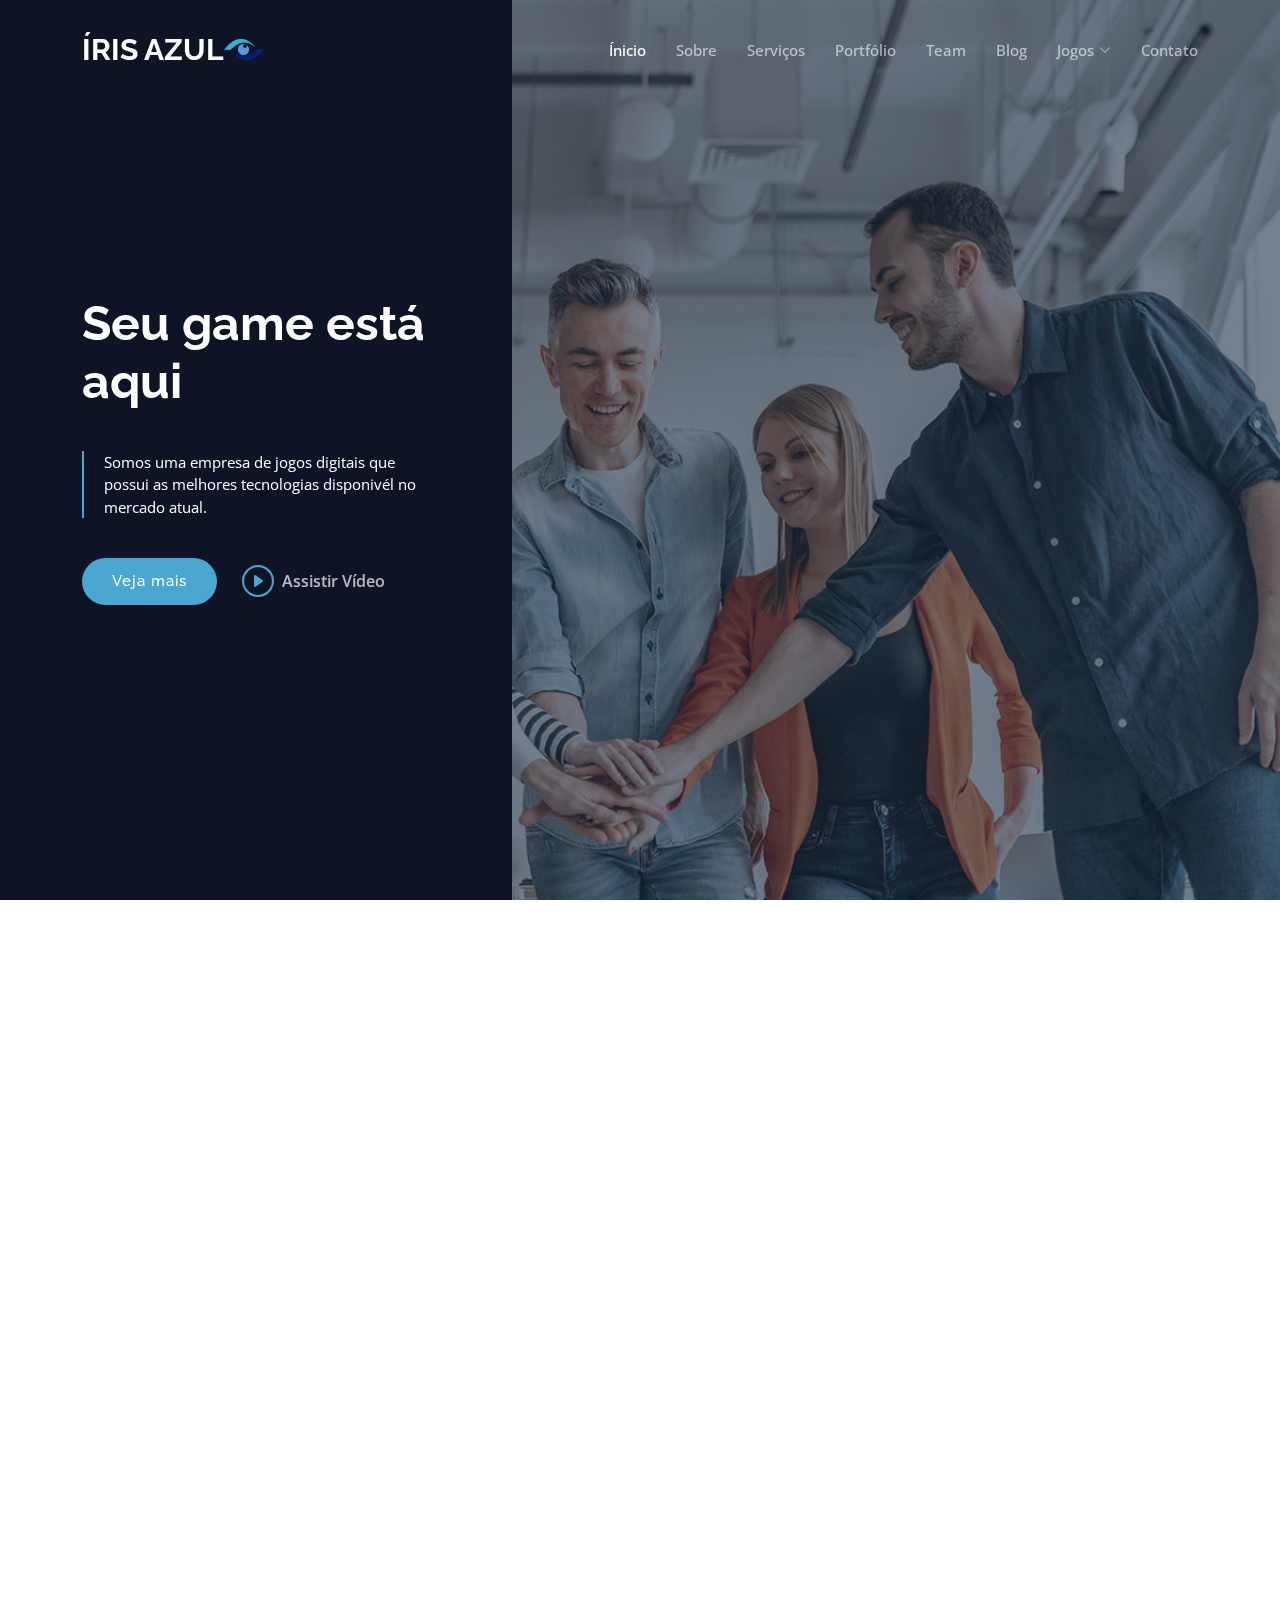
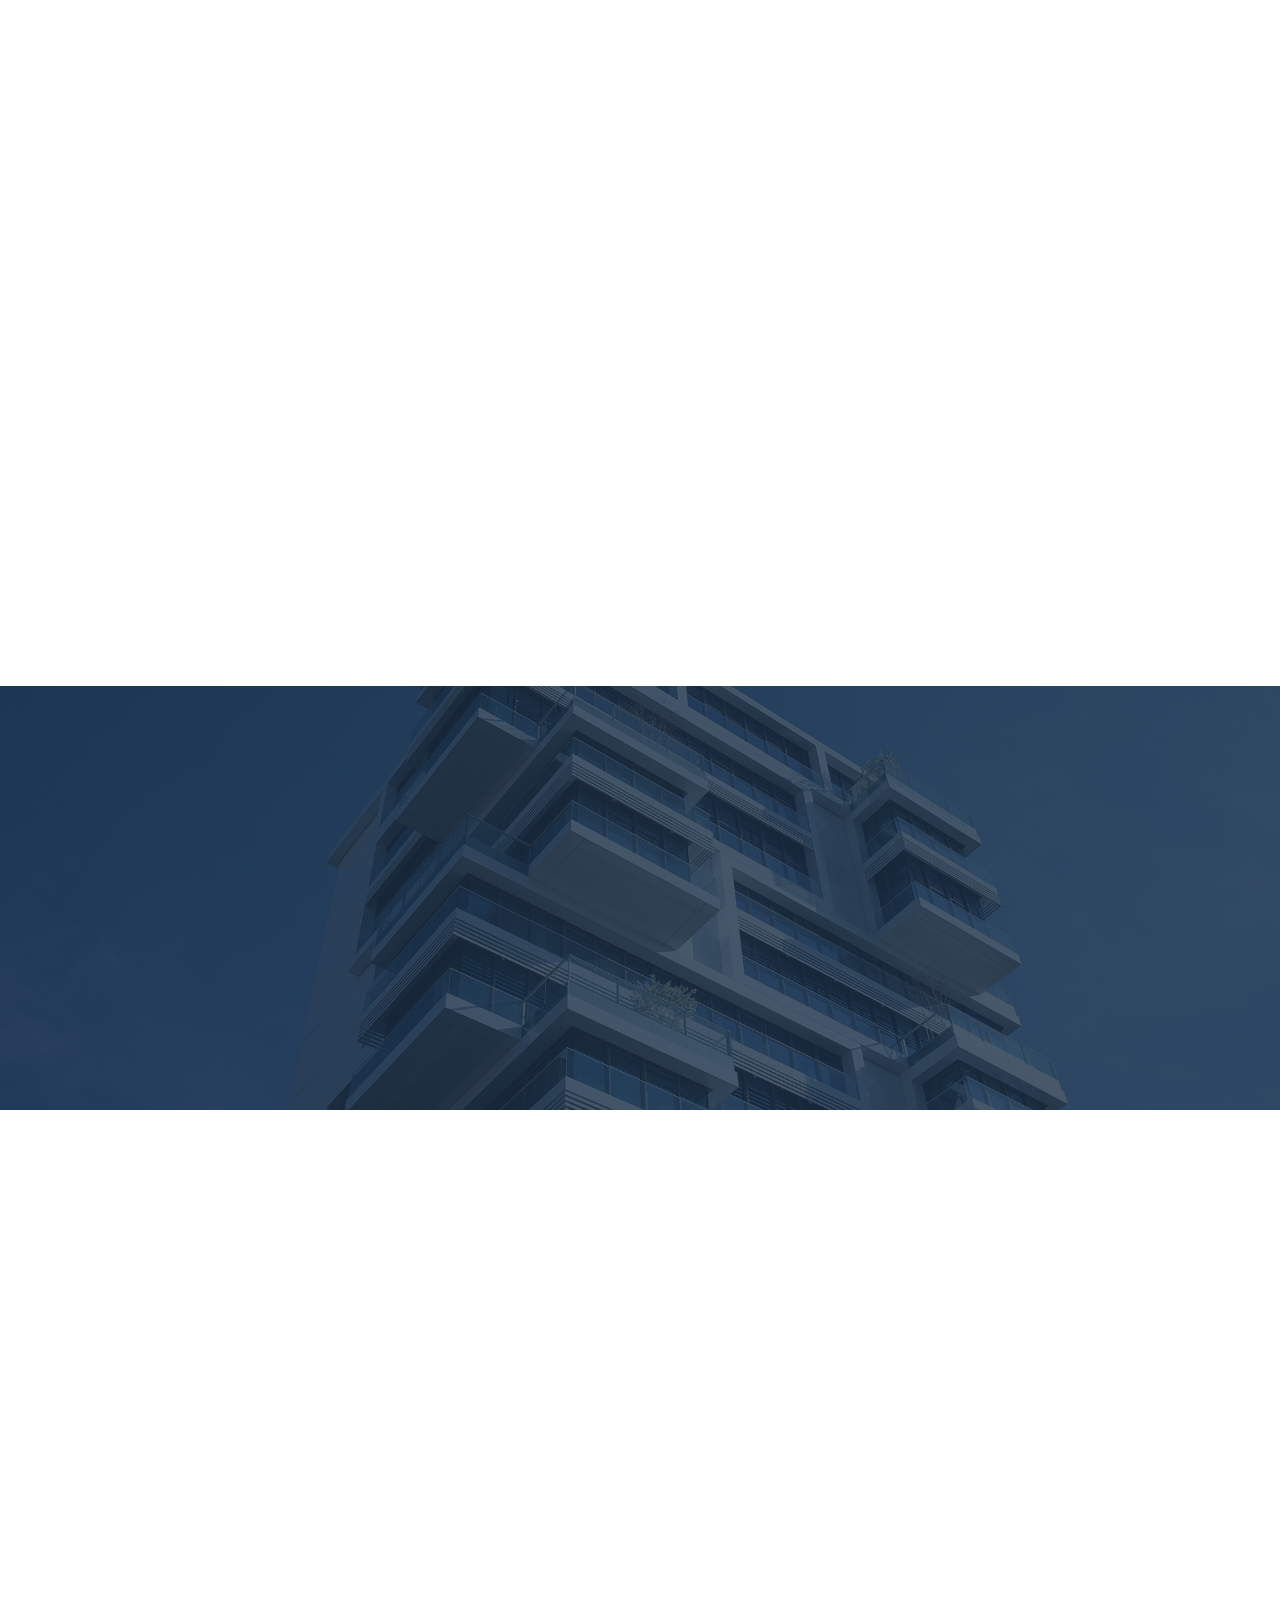
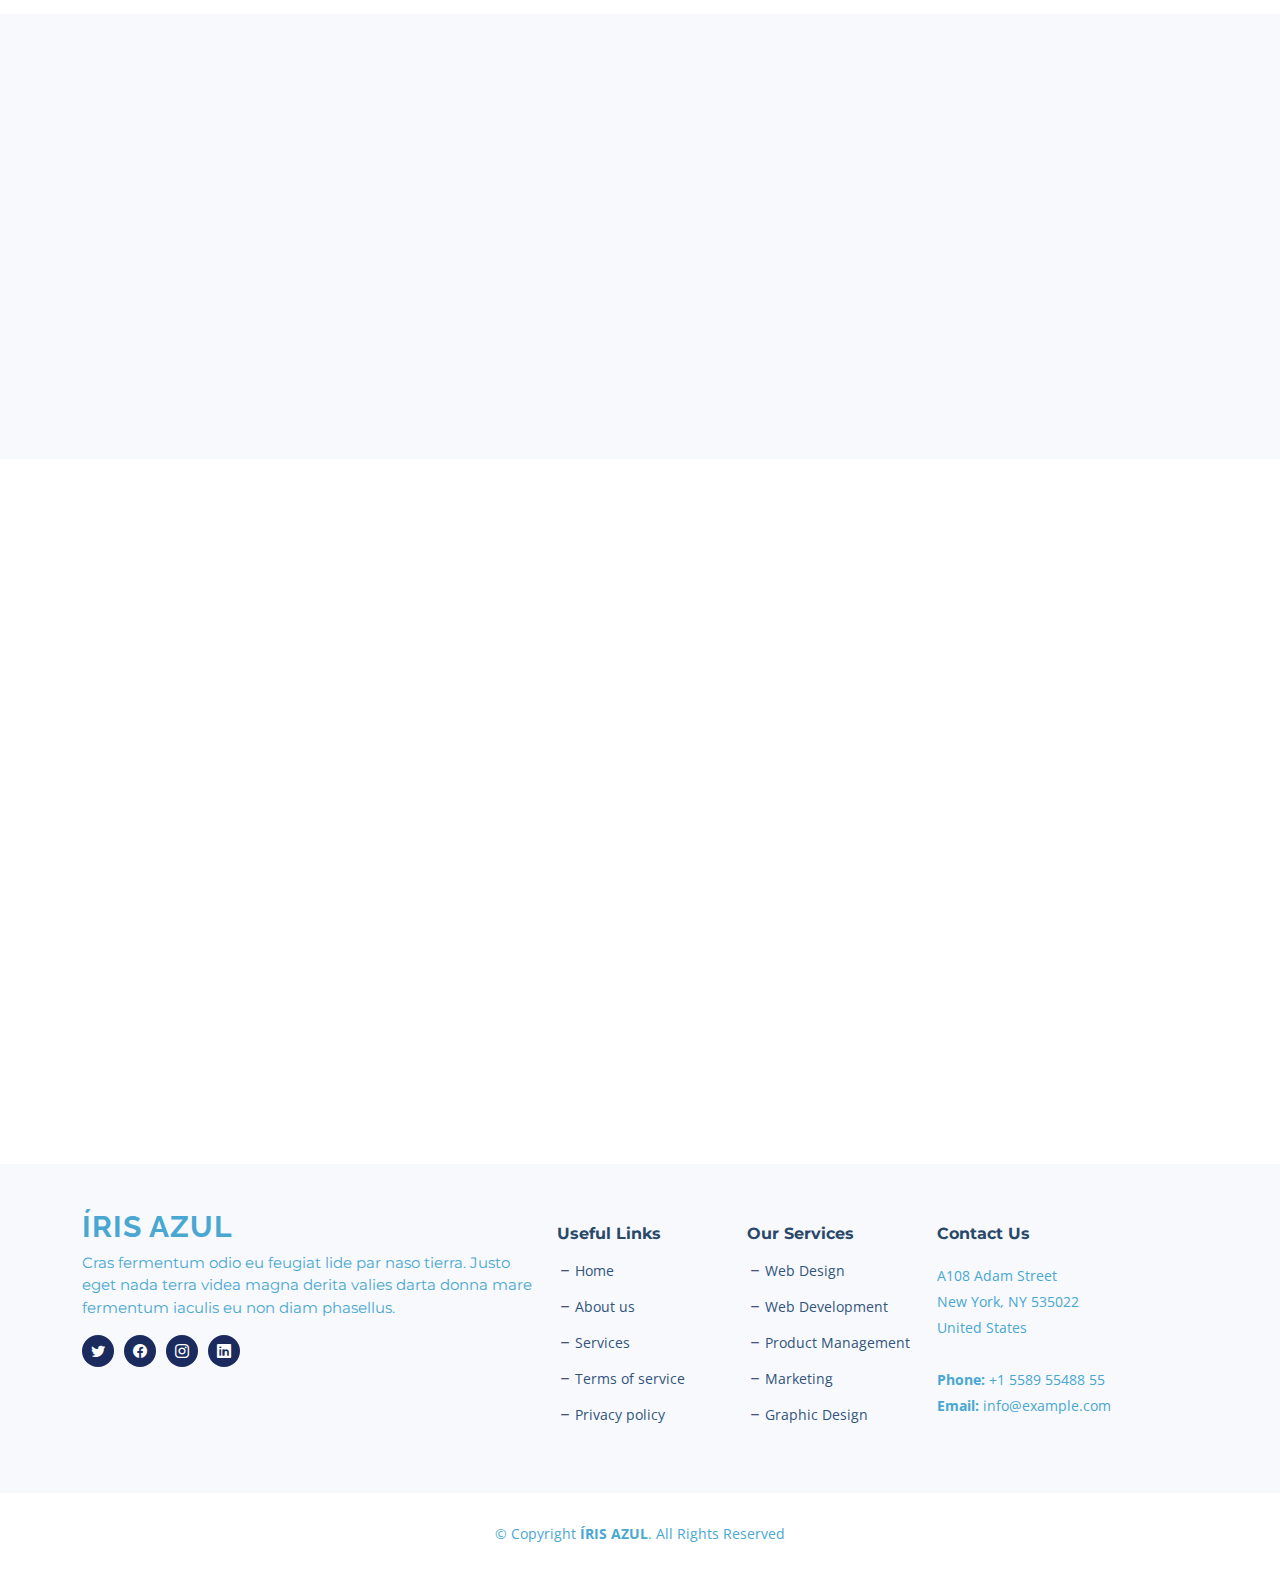
==== index.html @ 9a900ab6 "commit" ====
<!DOCTYPE html>
<html lang="pt-br">

<head>
  <meta charset="utf-8">
  <meta content="width=device-width, initial-scale=1.0" name="viewport">

<title>Íris azul</title></title>
  <meta content="" name="description">
  <meta content="" name="keywords">

  <!-- Favicons -->
  <link href="assets/img/favicon/favicon-16x16.png" rel="icon">
  <link href="assets/img/favicon/apple-touch-icon.png" rel="apple-touch-icon">

  <!-- Google Fonts -->
  <link rel="preconnect" href="https://fonts.googleapis.com">
  <link rel="preconnect" href="https://fonts.gstatic.com" crossorigin>
  <link href="https://fonts.googleapis.com/css2?family=Open+Sans:ital,wght@0,300;0,400;0,500;0,600;0,700;1,300;1,400;1,600;1,700&family=Montserrat:ital,wght@0,300;0,400;0,500;0,600;0,700;1,300;1,400;1,500;1,600;1,700&family=Raleway:ital,wght@0,300;0,400;0,500;0,600;0,700;1,300;1,400;1,500;1,600;1,700&display=swap" rel="stylesheet">

  <!-- Vendor CSS Files -->
  <link href="assets/vendor/bootstrap/css/bootstrap.min.css" rel="stylesheet">
  <link href="assets/vendor/bootstrap-icons/bootstrap-icons.css" rel="stylesheet">
  <link href="assets/vendor/aos/aos.css" rel="stylesheet">
  <link href="assets/vendor/glightbox/css/glightbox.min.css" rel="stylesheet">
  <link href="assets/vendor/swiper/swiper-bundle.min.css" rel="stylesheet">
  <link href="assets/vendor/remixicon/remixicon.css" rel="stylesheet">

  <!-- Template Main CSS File -->
  <link href="assets/css/main.css" rel="stylesheet">

  <!-- =======================================================
  * Template Name: Nova - v1.1.0
  * Template URL: https://bootstrapmade.com/nova-bootstrap-business-template/
  * Author: BootstrapMade.com
  * License: https://bootstrapmade.com/license/
  ======================================================== -->
</head>

<body class="page-index">

  <!-- ======= Header ======= -->
  <header id="header" class="header d-flex align-items-center fixed-top">
    <div class="container-fluid container-xl d-flex align-items-center justify-content-between">

      <a href="index.html" class="logo d-flex align-items-center">
        <!-- Uncomment the line below if you also wish to use an image logo -->
        <!-- <img src="assets/img/logo.png" alt=""> -->
        <h1 class="d-flex align-items-center">ÍRIS AZUL</h1>  <img src="/assets/img/logo-iris.png">
      </a>

      <i class="mobile-nav-toggle mobile-nav-show bi bi-list"></i>
      <i class="mobile-nav-toggle mobile-nav-hide d-none bi bi-x"></i>

      <nav id="navbar" class="navbar">
        <ul>
          <li><a href="index.html" class="active">Ínicio</a></li>
          <li><a href="about.html">Sobre</a></li>
          <li><a href="services.html">Serviços</a></li>
          <li><a href="portfolio.html">Portfólio</a></li>
          <li><a href="team.html">Team</a></li>
          <li><a href="blog.html">Blog</a></li>
          <li class="dropdown"><a href="#"><span>Jogos</span> <i class="bi bi-chevron-down dropdown-indicator"></i></a>
            <ul>
              <li><a href="#">Dropdown 1</a></li>
              <li class="dropdown"><a href="#"><span>Deep Dropdown</span> <i class="bi bi-chevron-down dropdown-indicator"></i></a>
                <ul>
                  <li><a href="#">Deep Dropdown 1</a></li>
                  <li><a href="#">Deep Dropdown 2</a></li>
                  <li><a href="#">Deep Dropdown 3</a></li>
                  <li><a href="#">Deep Dropdown 4</a></li>
                  <li><a href="#">Deep Dropdown 5</a></li>
                </ul>
              </li>
              <li><a href="#">Dropdown 2</a></li>
              <li><a href="#">Dropdown 3</a></li>
              <li><a href="#">Dropdown 4</a></li>
            </ul>
          </li>
          <li><a href="contact.html">Contato</a></li>
        </ul>
      </nav><!-- .navbar -->

    </div>
  </header><!-- End Header -->

  <!-- ======= Hero Section ======= -->
  <section id="hero" class="hero d-flex align-items-center">
    <div class="container">
      <div class="row">
        <div class="col-xl-4">
          <h2 data-aos="fade-up">Seu game está aqui</h2>
          <blockquote data-aos="fade-up" data-aos-delay="100">
            <p>Somos uma empresa de jogos digitais que possui as melhores tecnologias disponivél no mercado atual.</p>
          </blockquote>
          <div class="d-flex" data-aos="fade-up" data-aos-delay="200">
            <a href="#about" class="btn-get-started">Veja mais</a>
            <a href="https://www.youtube.com/watch?v=0dLX40UMUKo" class="glightbox btn-watch-video d-flex align-items-center"><i class="bi bi-play-circle"></i><span>Assistir Vídeo</span></a>
          </div>

        </div>
      </div>
    </div>
  </section><!-- End Hero Section -->

  <main id="main">

    <!-- ======= Why Choose Us Section ======= -->
    <section id="why-us" class="why-us">
      <div class="container" data-aos="fade-up">

        <div class="section-header">
          <h2>Porque escolher-nós</h2>

        </div>

        <div class="row g-0" data-aos="fade-up" data-aos-delay="200">

          <div class="col-xl-5 img-bg" style="background-image: url('assets/img/why-us-bg.jpg')"></div>
          <div class="col-xl-7 slides  position-relative">

            <div class="slides-1 swiper">
              <div class="swiper-wrapper">

                <div class="swiper-slide">
                  <div class="item">
                    <h3 class="mb-3">Vamos crescer o seu negócio juntos</h3>
                    <h4 class="mb-3">Optio reiciendis accusantium iusto architecto at quia minima maiores quidem, dolorum.</h4>
                    <p>Lorem ipsum dolor sit amet consectetur adipisicing elit. Repellendus, ipsam perferendis asperiores explicabo vel tempore velit totam, natus nesciunt accusantium dicta quod quibusdam ipsum maiores nobis non, eum. Ullam reiciendis dignissimos laborum aut, magni voluptatem velit doloribus quas sapiente optio.</p>
                  </div>
                </div><!-- End slide item -->

                <div class="swiper-slide">
                  <div class="item">
                    <h3 class="mb-3">Unde perspiciatis ut repellat dolorem</h3>
                    <h4 class="mb-3">Amet cumque nam sed voluptas doloribus iusto. Dolorem eos aliquam quis.</h4>
                    <p>Dolorem quia fuga consectetur voluptatem. Earum consequatur nulla maxime necessitatibus cum accusamus. Voluptatem dolorem ut numquam dolorum delectus autem veritatis facilis. Et ea ut repellat ea. Facere est dolores fugiat dolor.</p>
                  </div>
                </div><!-- End slide item -->

                <div class="swiper-slide">
                  <div class="item">
                    <h3 class="mb-3">Aliquid non alias minus</h3>
                    <h4 class="mb-3">Necessitatibus voluptatibus explicabo dolores a vitae voluptatum.</h4>
                    <p>Neque voluptates aut. Soluta aut perspiciatis porro deserunt. Voluptate ut itaque velit. Aut consectetur voluptatem aspernatur sequi sit laborum. Voluptas enim dolorum fugiat aut.</p>
                  </div>
                </div><!-- End slide item -->

                <div class="swiper-slide">
                  <div class="item">
                    <h3 class="mb-3">Necessitatibus suscipit non voluptatem quibusdam</h3>
                    <h4 class="mb-3">Tempora quos est ut quia adipisci ut voluptas. Deleniti laborum soluta nihil est. Eum similique neque autem ut.</h4>
                    <p>Ut rerum et autem vel. Et rerum molestiae aut sit vel incidunt sit at voluptatem. Saepe dolorem et sed voluptate impedit. Ad et qui sint at qui animi animi rerum.</p>
                  </div>
                </div><!-- End slide item -->

              </div>
              <div class="swiper-pagination"></div>
            </div>
            <div class="swiper-button-prev"></div>
            <div class="swiper-button-next"></div>
          </div>

        </div>

      </div>
    </section><!-- End Why Choose Us Section -->

    <!-- ======= Our Services Section ======= -->
    <section id="services-list" class="services-list">
      <div class="container" data-aos="fade-up">

        <div class="section-header">
          <h2>Outros Serviços</h2>

        </div>

        <div class="row gy-5">

          <div class="col-lg-4 col-md-6 service-item d-flex" data-aos="fade-up" data-aos-delay="100">
            <div class="icon flex-shrink-0"><i class="bi bi-briefcase" style="color: #f57813;"></i></div>
            <div>
              <h4 class="title"><a href="#" class="stretched-link">Lorem Ipsum</a></h4>
              <p class="description">Voluptatum deleniti atque corrupti quos dolores et quas molestias excepturi sint occaecati cupiditate non provident</p>
            </div>
          </div>
          <!-- End Service Item -->

          <div class="col-lg-4 col-md-6 service-item d-flex" data-aos="fade-up" data-aos-delay="200">
            <div class="icon flex-shrink-0"><i class="bi bi-card-checklist" style="color: #15a04a;"></i></div>
            <div>
              <h4 class="title"><a href="#" class="stretched-link">Painel Administrativo</a></h4>
              <p class="description">Minim veniam, quis nostrud exercitation ullamco laboris nisi ut aliquip ex ea commodo consequat tarad limino ata</p>
            </div>
          </div><!-- End Service Item -->

          <div class="col-lg-4 col-md-6 service-item d-flex" data-aos="fade-up" data-aos-delay="300">
            <div class="icon flex-shrink-0"><i class="bi bi-bar-chart" style="color: #d90769;"></i></div>
            <div>
              <h4 class="title"><a href="#" class="stretched-link">Gráficos</a></h4>
              <p class="description">Duis aute irure dolor in reprehenderit in voluptate velit esse cillum dolore eu fugiat nulla pariatur</p>
            </div>
          </div><!-- End Service Item -->

          <div class="col-lg-4 col-md-6 service-item d-flex" data-aos="fade-up" data-aos-delay="400">
            <div class="icon flex-shrink-0"><i class="bi bi-binoculars" style="color: #15bfbc;"></i></div>
            <div>
              <h4 class="title"><a href="#" class="stretched-link">Tecnologia 3D</a></h4>
              <p class="description">Excepteur sint occaecat cupidatat non proident, sunt in culpa qui officia deserunt mollit anim id est laborum</p>
            </div>
          </div><!-- End Service Item -->

          <div class="col-lg-4 col-md-6 service-item d-flex" data-aos="fade-up" data-aos-delay="500">
            <div class="icon flex-shrink-0"><i class="bi bi-brightness-high" style="color: #f5cf13;"></i></div>
            <div>
              <h4 class="title"><a href="#" class="stretched-link">Saturação de cores</a></h4>
              <p class="description">At vero eos et accusamus et iusto odio dignissimos ducimus qui blanditiis praesentium voluptatum deleniti atque</p>
            </div>
          </div><!-- End Service Item -->

          <div class="col-lg-4 col-md-6 service-item d-flex" data-aos="fade-up" data-aos-delay="600">
            <div class="icon flex-shrink-0"><i class="bi bi-calendar4-week" style="color: #1335f5;"></i></div>
            <div>
              <h4 class="title"><a href="#" class="stretched-link">Consultas</a></h4>
              <p class="description">Et harum quidem rerum facilis est et expedita distinctio. Nam libero tempore, cum soluta nobis est eligendi</p>
            </div>
          </div><!-- End Service Item -->

        </div>

      </div>
    </section><!-- End Our Services Section -->

    <!-- ======= Call To Action Section ======= -->
    <section id="call-to-action" class="call-to-action">
      <div class="container" data-aos="fade-up">
        <div class="row justify-content-center">
          <div class="col-lg-6 text-center">
            <h3>Nossas estruturas</h3>
            <p>Contamos com três prédios sendo dois de sete andares e o principal de dez. Localizado em São Paulo nossos predios contém a maior tecnlogia da América Latina.</p>
            <a class="cta-btn" href="#">Ver mais</a>
          </div>
        </div>

      </div>
    </section><!-- End Call To Action Section -->

    <!-- ======= Features Section ======= -->
    <section id="features" class="features">

      <div class="container" data-aos="fade-up">
        <div class="row">
          <div class="col-lg-7" data-aos="fade-up" data-aos-delay="100">
            <h3>Recursos poderosos para <br>Seu negócio</h3>

            <div class="row gy-4">

              <div class="col-md-6">
                <div class="icon-list d-flex">
                  <i class="ri-store-line" style="color: #ffbb2c;"></i>
                  <span>Fazemos seu E-commerce</span>
                </div>
              </div><!-- End Icon List Item-->

              <div class="col-md-6">
                <div class="icon-list d-flex">
                  <i class="ri-bar-chart-box-line" style="color: #5578ff;"></i>
                  <span>Fazemos seu negócio alavancar no mercado</span>
                </div>
              </div><!-- End Icon List Item-->

              <div class="col-md-6">
                <div class="icon-list d-flex">
                  <i class="ri-calendar-todo-line" style="color: #e80368;"></i>
                  <span>Fazemos trabalhos de agendamento</span>
                </div>
              </div><!-- End Icon List Item-->

              <div class="col-md-6">
                <div class="icon-list d-flex">
                  <i class="ri-paint-brush-line" style="color: #e361ff;"></i>
                  <span>Jogos e sites embelezados</span>
                </div>
              </div><!-- End Icon List Item-->

              <div class="col-md-6">
                <div class="icon-list d-flex">
                  <i class="ri-database-2-line" style="color: #47aeff;"></i>
                  <span>Ganhe dinheiro jogando</span>
                </div>
              </div><!-- End Icon List Item-->

              <div class="col-md-6">
                <div class="icon-list d-flex">
                  <i class="ri-gradienter-line" style="color: #ffa76e;"></i>
                  <span>Jogos com mais precisão</span>
                </div>
              </div><!-- End Icon List Item-->

              <div class="col-md-6">
                <div class="icon-list d-flex">
                  <i class="ri-file-list-3-line" style="color: #11dbcf;"></i>
                  <span>Melhores contratos</span>
                </div>
              </div><!-- End Icon List Item-->

              <div class="col-md-6">
                <div class="icon-list d-flex">
                  <i class="ri-base-station-line" style="color: #ff5828;"></i>
                  <span>Conexão estável nos jogos</span>
                </div>
              </div><!-- End Icon List Item-->
            </div>
          </div>
          <div class="col-lg-5 position-relative" data-aos="fade-up" data-aos-delay="200">
            <div class="phone-wrap">
              <img src="assets/img/grafico-iris.jpg" alt="Image" class="img-fluid">
            </div>
          </div>
        </div>

      </div>

      <div class="details">
        <div class="container" data-aos="fade-up" data-aos-delay="300">
          <div class="row">
            <div class="col-md-6">
              <h4>Laboratório próprio<br>por ÍRIS AZUL</h4>
              <p>Lorem ipsum dolor sit amet, consectetur adipisicing elit. Numquam nostrum molestias doloremque quae delectus odit minima corrupti blanditiis quo animi!</p>
              <a href="#about" class="btn-get-started">Veja mais</a>
            </div>
          </div>

        </div>
      </div>

    </section><!-- End Features Section -->

    <!-- ======= Recent Blog Posts Section ======= -->
    <section id="recent-posts" class="recent-posts">
      <div class="container" data-aos="fade-up">

        <div class="section-header">
          <h2>Postagens recentes Blogs</h2>

        </div>

        <div class="row gy-5">

          <div class="col-xl-3 col-md-6" data-aos="fade-up" data-aos-delay="100">
            <div class="post-box">
              <div class="post-img"><img src="assets/img/blog/blog-1.jpg" class="img-fluid" alt=""></div>
              <div class="meta">
                <span class="post-date">Tue, December 12</span>
                <span class="post-author"> / Julia Parker</span>
              </div>
              <h3 class="post-title">Eum ad dolor et. Autem aut fugiat debitis</h3>
              <p>Illum voluptas ab enim placeat. Adipisci enim velit nulla. Vel omnis laudantium. Asperiores eum ipsa est officiis. Modi qui magni est...</p>
              <a href="blog-details.html" class="readmore stretched-link"><span>Read More</span><i class="bi bi-arrow-right"></i></a>
            </div>
          </div>

          <div class="col-xl-3 col-md-6" data-aos="fade-up" data-aos-delay="200">
            <div class="post-box">
              <div class="post-img"><img src="assets/img/blog/blog-2.jpg" class="img-fluid" alt=""></div>
              <div class="meta">
                <span class="post-date">Fri, September 05</span>
                <span class="post-author"> / Mario Douglas</span>
              </div>
              <h3 class="post-title">Et repellendus molestiae qui est sed omnis</h3>
              <p>Voluptatem nesciunt omnis libero autem tempora enim ut ipsam id. Odit quia ab eum assumenda. Quisquam omnis doloribus...</p>
              <a href="blog-details.html" class="readmore stretched-link"><span>Read More</span><i class="bi bi-arrow-right"></i></a>
            </div>
          </div>

          <div class="col-xl-3 col-md-6" data-aos="fade-up" data-aos-delay="300">
            <div class="post-box">
              <div class="post-img"><img src="assets/img/blog/blog-3.jpg" class="img-fluid" alt=""></div>
              <div class="meta">
                <span class="post-date">Tue, July 27</span>
                <span class="post-author"> / Lisa Hunter</span>
              </div>
              <h3 class="post-title">Quia assumenda est et veritati</h3>
              <p>Quia nam eaque omnis explicabo similique eum quaerat similique laboriosam. Quis omnis repellat sed quae consectetur magnam...</p>
              <a href="blog-details.html" class="readmore stretched-link"><span>Read More</span><i class="bi bi-arrow-right"></i></a>
            </div>
          </div>

          <div class="col-xl-3 col-md-6" data-aos="fade-up" data-aos-delay="400">
            <div class="post-box">
              <div class="post-img"><img src="assets/img/blog/blog-4.jpg" class="img-fluid" alt=""></div>
              <div class="meta">
                <span class="post-date">Tue, Sep 16</span>
                <span class="post-author"> / Mario Douglas</span>
              </div>
              <h3 class="post-title">Pariatur quia facilis similique deleniti</h3>
              <p>Et consequatur eveniet nam voluptas commodi cumque ea est ex. Aut quis omnis sint ipsum earum quia eligendi...</p>
              <a href="blog-details.html" class="readmore stretched-link"><span>Read More</span><i class="bi bi-arrow-right"></i></a>
            </div>
          </div>

        </div>

      </div>
    </section><!-- End Recent Blog Posts Section -->

  </main><!-- End #main -->

  <!-- ======= Footer ======= -->
  <footer id="footer" class="footer">

    <div class="footer-content">
      <div class="container">
        <div class="row gy-4">
          <div class="col-lg-5 col-md-12 footer-info">
            <a href="index.html" class="logo d-flex align-items-center">
              <span>ÍRIS AZUL</span>
            </a>
            <p>Cras fermentum odio eu feugiat lide par naso tierra. Justo eget nada terra videa magna derita valies darta donna mare fermentum iaculis eu non diam phasellus.</p>
            <div class="social-links d-flex  mt-3">
              <a href="#" class="twitter"><i class="bi bi-twitter"></i></a>
              <a href="#" class="facebook"><i class="bi bi-facebook"></i></a>
              <a href="#" class="instagram"><i class="bi bi-instagram"></i></a>
              <a href="#" class="linkedin"><i class="bi bi-linkedin"></i></a>
            </div>
          </div>

          <div class="col-lg-2 col-6 footer-links">
            <h4>Useful Links</h4>
            <ul>
              <li><i class="bi bi-dash"></i> <a href="#">Home</a></li>
              <li><i class="bi bi-dash"></i> <a href="#">About us</a></li>
              <li><i class="bi bi-dash"></i> <a href="#">Services</a></li>
              <li><i class="bi bi-dash"></i> <a href="#">Terms of service</a></li>
              <li><i class="bi bi-dash"></i> <a href="#">Privacy policy</a></li>
            </ul>
          </div>

          <div class="col-lg-2 col-6 footer-links">
            <h4>Our Services</h4>
            <ul>
              <li><i class="bi bi-dash"></i> <a href="#">Web Design</a></li>
              <li><i class="bi bi-dash"></i> <a href="#">Web Development</a></li>
              <li><i class="bi bi-dash"></i> <a href="#">Product Management</a></li>
              <li><i class="bi bi-dash"></i> <a href="#">Marketing</a></li>
              <li><i class="bi bi-dash"></i> <a href="#">Graphic Design</a></li>
            </ul>
          </div>

          <div class="col-lg-3 col-md-12 footer-contact text-center text-md-start">
            <h4>Contact Us</h4>
            <p>
              A108 Adam Street <br>
              New York, NY 535022<br>
              United States <br><br>
              <strong>Phone:</strong> +1 5589 55488 55<br>
              <strong>Email:</strong> info@example.com<br>
            </p>

          </div>

        </div>
      </div>
    </div>

    <div class="footer-legal">
      <div class="container">
        <div class="copyright">
          &copy; Copyright <strong><span>ÍRIS AZUL</span></strong>. All Rights Reserved
        </div>

      </div>
    </div>
  </footer><!-- End Footer -->
  <!-- End Footer -->

  <a href="#" class="scroll-top d-flex align-items-center justify-content-center"><i class="bi bi-arrow-up-short"></i></a>

  <div id="preloader"></div>

  <!-- Vendor JS Files -->
  <script src="assets/vendor/bootstrap/js/bootstrap.bundle.min.js"></script>
  <script src="assets/vendor/aos/aos.js"></script>
  <script src="assets/vendor/glightbox/js/glightbox.min.js"></script>
  <script src="assets/vendor/swiper/swiper-bundle.min.js"></script>
  <script src="assets/vendor/isotope-layout/isotope.pkgd.min.js"></script>
  <script src="assets/vendor/php-email-form/validate.js"></script>

  <!-- Template Main JS File -->
  <script src="assets/js/main.js"></script>

</body>

</html>
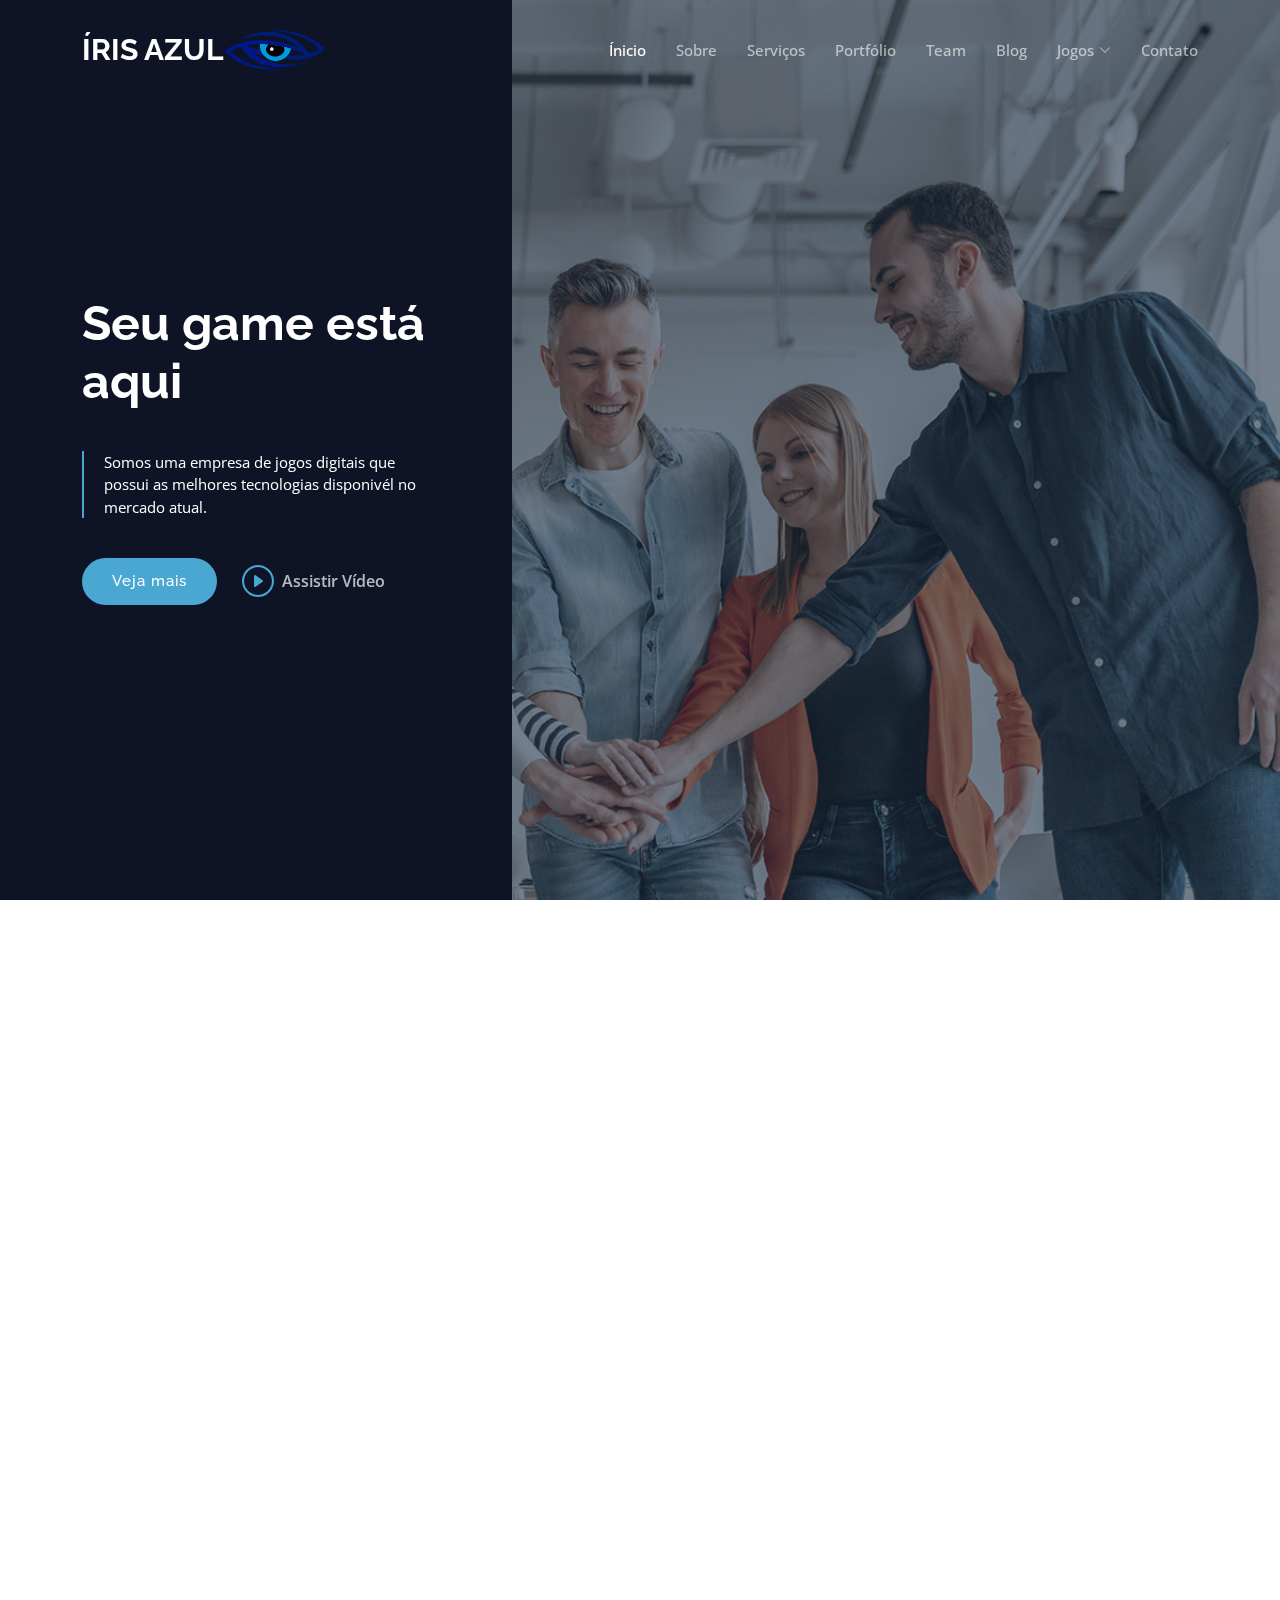
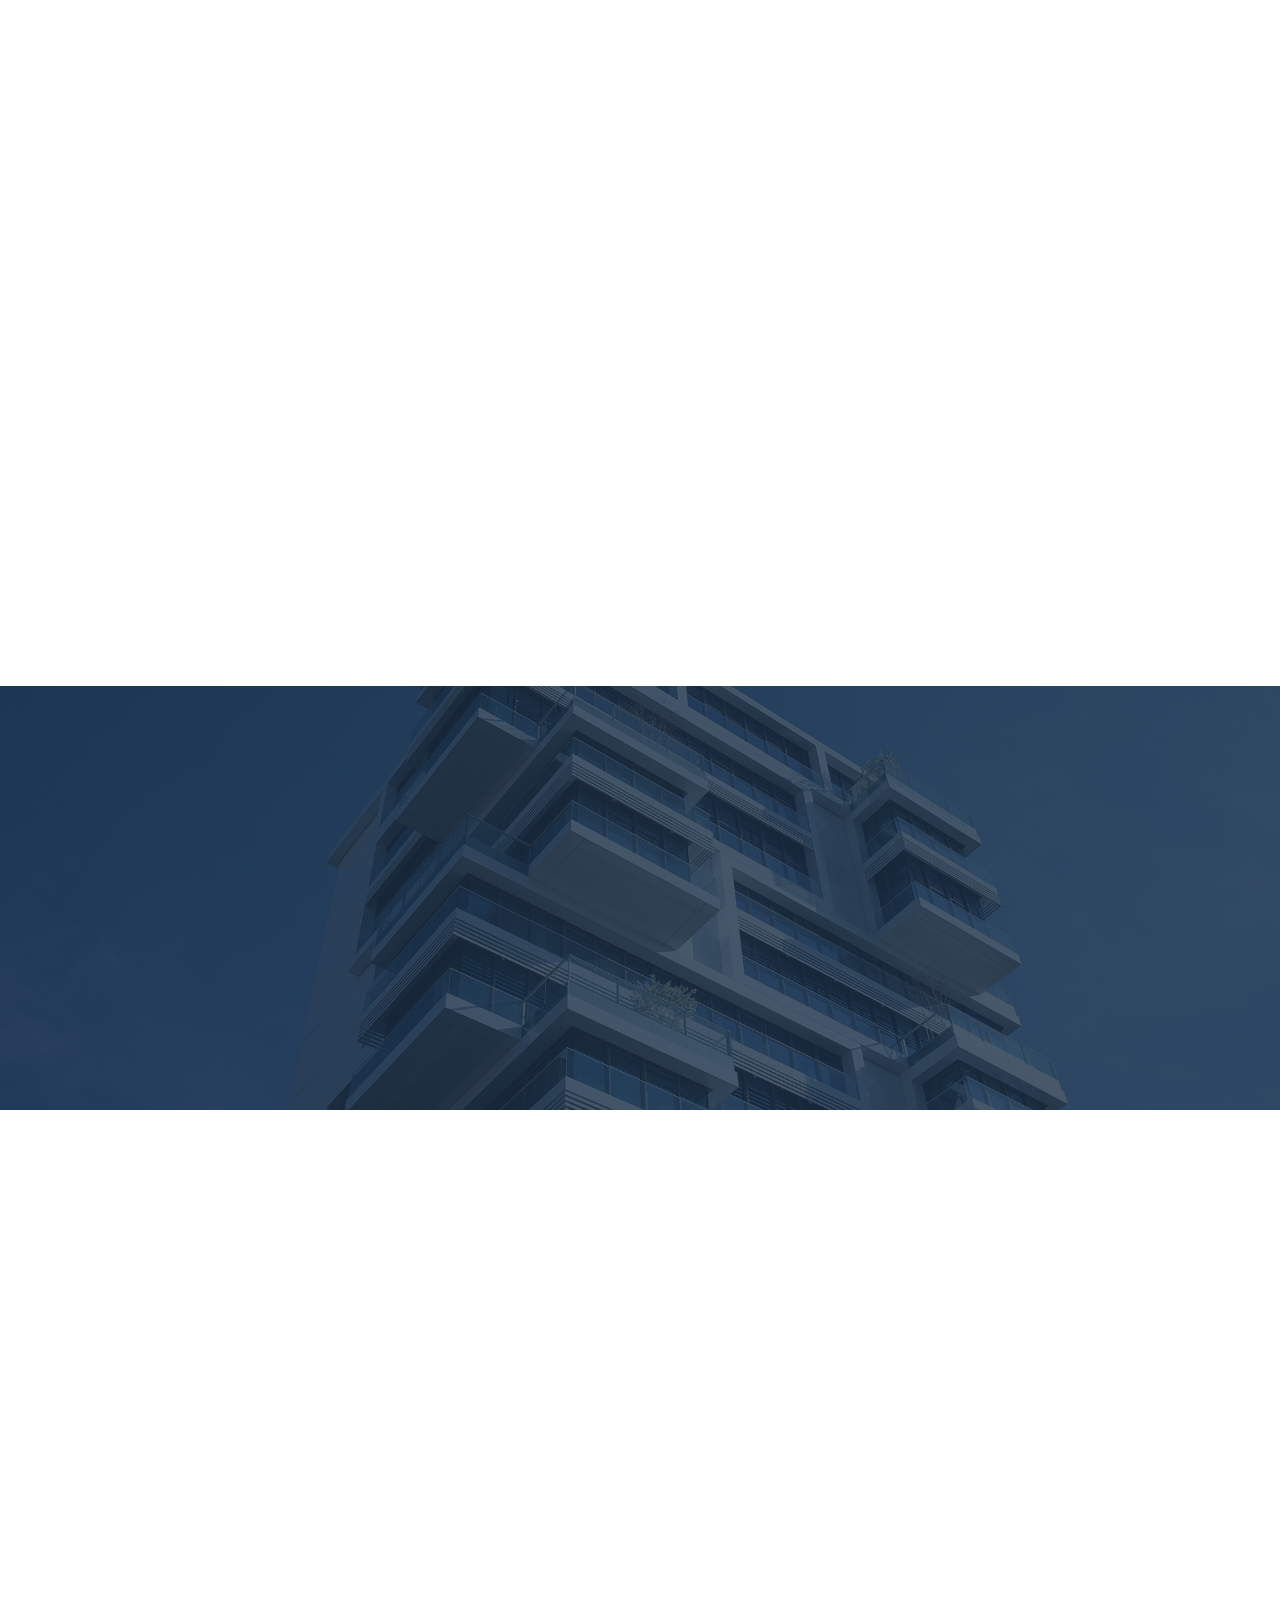
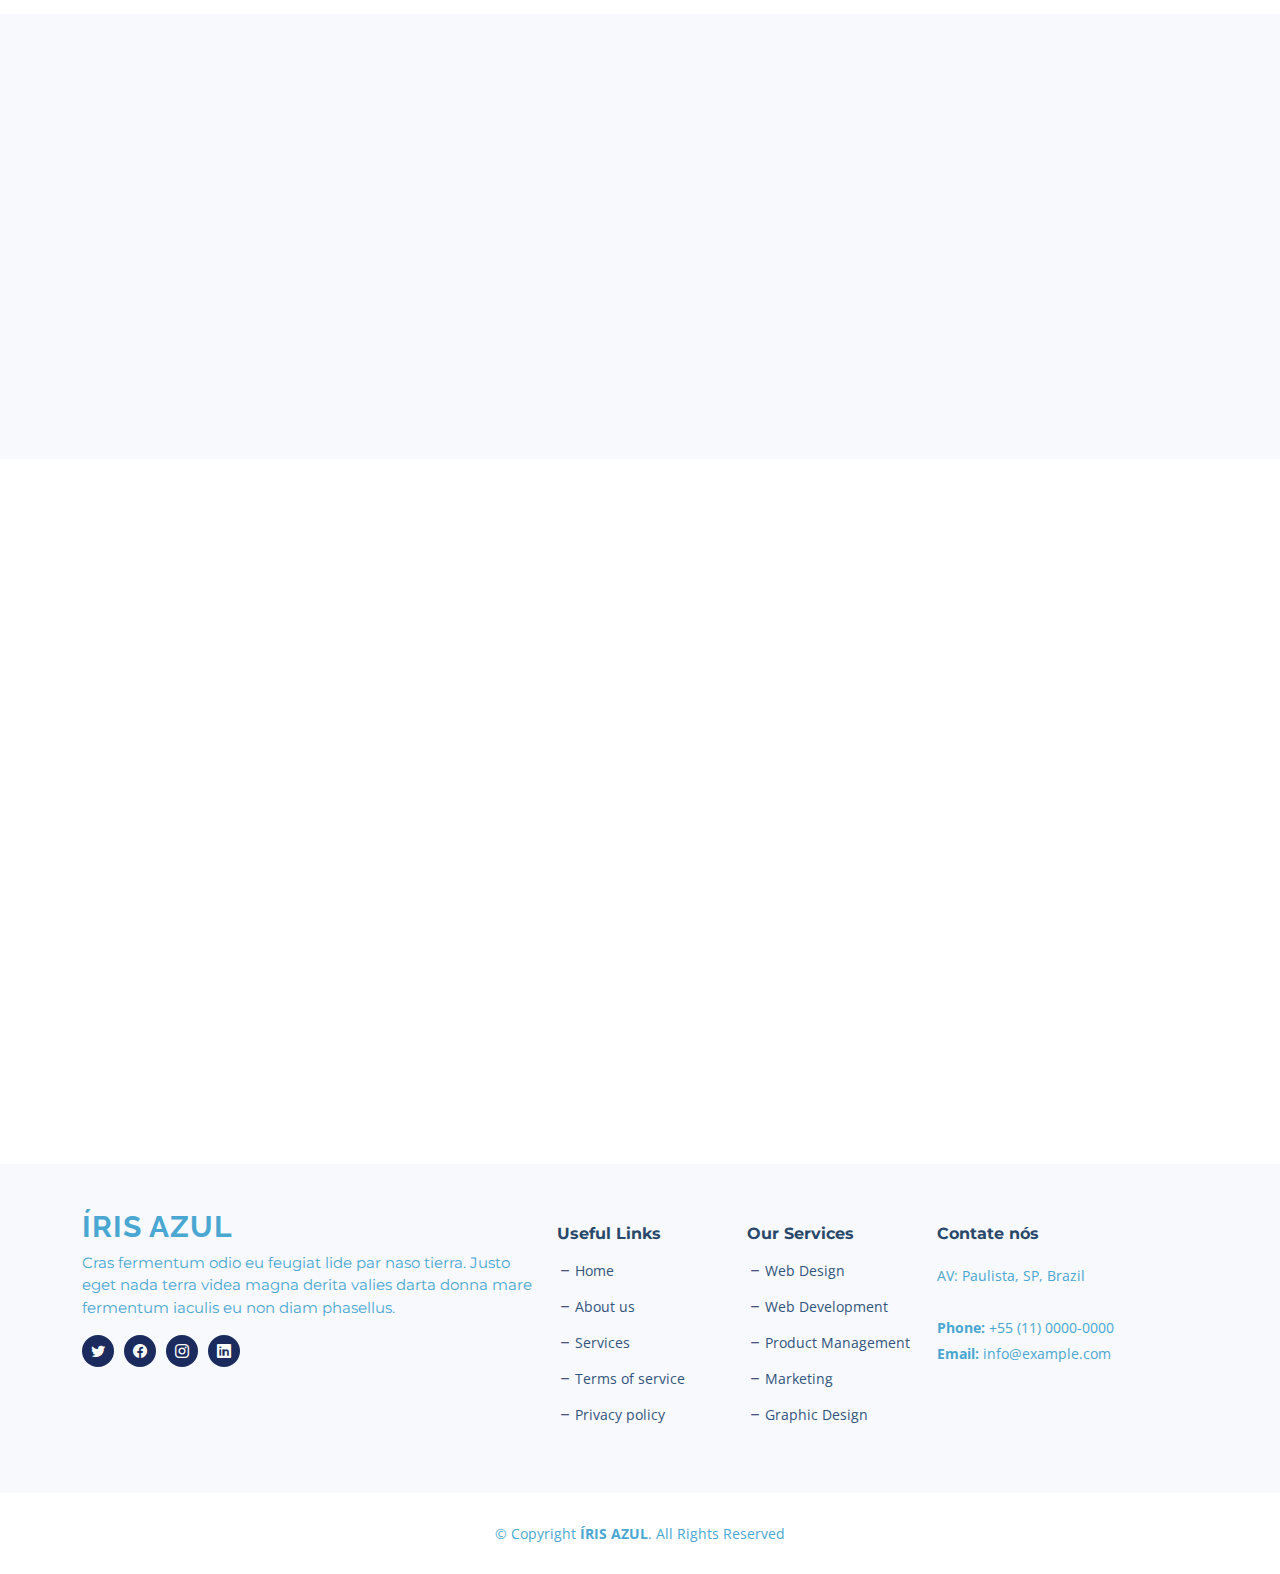
==== commit cb2c11c5: "commit" ====
--- a/index.html
+++ b/index.html
@@ -1,494 +1,491 @@
-<!DOCTYPE html>
-<html lang="pt-br">
-
-<head>
-  <meta charset="utf-8">
-  <meta content="width=device-width, initial-scale=1.0" name="viewport">
-
-<title>Íris azul</title></title>
-  <meta content="" name="description">
-  <meta content="" name="keywords">
-
-  <!-- Favicons -->
-  <link href="assets/img/favicon/favicon-16x16.png" rel="icon">
-  <link href="assets/img/favicon/apple-touch-icon.png" rel="apple-touch-icon">
-
-  <!-- Google Fonts -->
-  <link rel="preconnect" href="https://fonts.googleapis.com">
-  <link rel="preconnect" href="https://fonts.gstatic.com" crossorigin>
-  <link href="https://fonts.googleapis.com/css2?family=Open+Sans:ital,wght@0,300;0,400;0,500;0,600;0,700;1,300;1,400;1,600;1,700&family=Montserrat:ital,wght@0,300;0,400;0,500;0,600;0,700;1,300;1,400;1,500;1,600;1,700&family=Raleway:ital,wght@0,300;0,400;0,500;0,600;0,700;1,300;1,400;1,500;1,600;1,700&display=swap" rel="stylesheet">
-
-  <!-- Vendor CSS Files -->
-  <link href="assets/vendor/bootstrap/css/bootstrap.min.css" rel="stylesheet">
-  <link href="assets/vendor/bootstrap-icons/bootstrap-icons.css" rel="stylesheet">
-  <link href="assets/vendor/aos/aos.css" rel="stylesheet">
-  <link href="assets/vendor/glightbox/css/glightbox.min.css" rel="stylesheet">
-  <link href="assets/vendor/swiper/swiper-bundle.min.css" rel="stylesheet">
-  <link href="assets/vendor/remixicon/remixicon.css" rel="stylesheet">
-
-  <!-- Template Main CSS File -->
-  <link href="assets/css/main.css" rel="stylesheet">
-
-  <!-- =======================================================
-  * Template Name: Nova - v1.1.0
-  * Template URL: https://bootstrapmade.com/nova-bootstrap-business-template/
-  * Author: BootstrapMade.com
-  * License: https://bootstrapmade.com/license/
-  ======================================================== -->
-</head>
-
-<body class="page-index">
-
-  <!-- ======= Header ======= -->
-  <header id="header" class="header d-flex align-items-center fixed-top">
-    <div class="container-fluid container-xl d-flex align-items-center justify-content-between">
-
-      <a href="index.html" class="logo d-flex align-items-center">
-        <!-- Uncomment the line below if you also wish to use an image logo -->
-        <!-- <img src="assets/img/logo.png" alt=""> -->
-        <h1 class="d-flex align-items-center">ÍRIS AZUL</h1>  <img src="/assets/img/logo-iris.png">
-      </a>
-
-      <i class="mobile-nav-toggle mobile-nav-show bi bi-list"></i>
-      <i class="mobile-nav-toggle mobile-nav-hide d-none bi bi-x"></i>
-
-      <nav id="navbar" class="navbar">
-        <ul>
-          <li><a href="index.html" class="active">Ínicio</a></li>
-          <li><a href="about.html">Sobre</a></li>
-          <li><a href="services.html">Serviços</a></li>
-          <li><a href="portfolio.html">Portfólio</a></li>
-          <li><a href="team.html">Team</a></li>
-          <li><a href="blog.html">Blog</a></li>
-          <li class="dropdown"><a href="#"><span>Jogos</span> <i class="bi bi-chevron-down dropdown-indicator"></i></a>
-            <ul>
-              <li><a href="#">Dropdown 1</a></li>
-              <li class="dropdown"><a href="#"><span>Deep Dropdown</span> <i class="bi bi-chevron-down dropdown-indicator"></i></a>
-                <ul>
-                  <li><a href="#">Deep Dropdown 1</a></li>
-                  <li><a href="#">Deep Dropdown 2</a></li>
-                  <li><a href="#">Deep Dropdown 3</a></li>
-                  <li><a href="#">Deep Dropdown 4</a></li>
-                  <li><a href="#">Deep Dropdown 5</a></li>
-                </ul>
-              </li>
-              <li><a href="#">Dropdown 2</a></li>
-              <li><a href="#">Dropdown 3</a></li>
-              <li><a href="#">Dropdown 4</a></li>
-            </ul>
-          </li>
-          <li><a href="contact.html">Contato</a></li>
-        </ul>
-      </nav><!-- .navbar -->
-
-    </div>
-  </header><!-- End Header -->
-
-  <!-- ======= Hero Section ======= -->
-  <section id="hero" class="hero d-flex align-items-center">
-    <div class="container">
-      <div class="row">
-        <div class="col-xl-4">
-          <h2 data-aos="fade-up">Seu game está aqui</h2>
-          <blockquote data-aos="fade-up" data-aos-delay="100">
-            <p>Somos uma empresa de jogos digitais que possui as melhores tecnologias disponivél no mercado atual.</p>
-          </blockquote>
-          <div class="d-flex" data-aos="fade-up" data-aos-delay="200">
-            <a href="#about" class="btn-get-started">Veja mais</a>
-            <a href="https://www.youtube.com/watch?v=0dLX40UMUKo" class="glightbox btn-watch-video d-flex align-items-center"><i class="bi bi-play-circle"></i><span>Assistir Vídeo</span></a>
-          </div>
-
-        </div>
-      </div>
-    </div>
-  </section><!-- End Hero Section -->
-
-  <main id="main">
-
-    <!-- ======= Why Choose Us Section ======= -->
-    <section id="why-us" class="why-us">
-      <div class="container" data-aos="fade-up">
-
-        <div class="section-header">
-          <h2>Porque escolher-nós</h2>
-
-        </div>
-
-        <div class="row g-0" data-aos="fade-up" data-aos-delay="200">
-
-          <div class="col-xl-5 img-bg" style="background-image: url('assets/img/why-us-bg.jpg')"></div>
-          <div class="col-xl-7 slides  position-relative">
-
-            <div class="slides-1 swiper">
-              <div class="swiper-wrapper">
-
-                <div class="swiper-slide">
-                  <div class="item">
-                    <h3 class="mb-3">Vamos crescer o seu negócio juntos</h3>
-                    <h4 class="mb-3">Optio reiciendis accusantium iusto architecto at quia minima maiores quidem, dolorum.</h4>
-                    <p>Lorem ipsum dolor sit amet consectetur adipisicing elit. Repellendus, ipsam perferendis asperiores explicabo vel tempore velit totam, natus nesciunt accusantium dicta quod quibusdam ipsum maiores nobis non, eum. Ullam reiciendis dignissimos laborum aut, magni voluptatem velit doloribus quas sapiente optio.</p>
-                  </div>
-                </div><!-- End slide item -->
-
-                <div class="swiper-slide">
-                  <div class="item">
-                    <h3 class="mb-3">Unde perspiciatis ut repellat dolorem</h3>
-                    <h4 class="mb-3">Amet cumque nam sed voluptas doloribus iusto. Dolorem eos aliquam quis.</h4>
-                    <p>Dolorem quia fuga consectetur voluptatem. Earum consequatur nulla maxime necessitatibus cum accusamus. Voluptatem dolorem ut numquam dolorum delectus autem veritatis facilis. Et ea ut repellat ea. Facere est dolores fugiat dolor.</p>
-                  </div>
-                </div><!-- End slide item -->
-
-                <div class="swiper-slide">
-                  <div class="item">
-                    <h3 class="mb-3">Aliquid non alias minus</h3>
-                    <h4 class="mb-3">Necessitatibus voluptatibus explicabo dolores a vitae voluptatum.</h4>
-                    <p>Neque voluptates aut. Soluta aut perspiciatis porro deserunt. Voluptate ut itaque velit. Aut consectetur voluptatem aspernatur sequi sit laborum. Voluptas enim dolorum fugiat aut.</p>
-                  </div>
-                </div><!-- End slide item -->
-
-                <div class="swiper-slide">
-                  <div class="item">
-                    <h3 class="mb-3">Necessitatibus suscipit non voluptatem quibusdam</h3>
-                    <h4 class="mb-3">Tempora quos est ut quia adipisci ut voluptas. Deleniti laborum soluta nihil est. Eum similique neque autem ut.</h4>
-                    <p>Ut rerum et autem vel. Et rerum molestiae aut sit vel incidunt sit at voluptatem. Saepe dolorem et sed voluptate impedit. Ad et qui sint at qui animi animi rerum.</p>
-                  </div>
-                </div><!-- End slide item -->
-
-              </div>
-              <div class="swiper-pagination"></div>
-            </div>
-            <div class="swiper-button-prev"></div>
-            <div class="swiper-button-next"></div>
-          </div>
-
-        </div>
-
-      </div>
-    </section><!-- End Why Choose Us Section -->
-
-    <!-- ======= Our Services Section ======= -->
-    <section id="services-list" class="services-list">
-      <div class="container" data-aos="fade-up">
-
-        <div class="section-header">
-          <h2>Outros Serviços</h2>
-
-        </div>
-
-        <div class="row gy-5">
-
-          <div class="col-lg-4 col-md-6 service-item d-flex" data-aos="fade-up" data-aos-delay="100">
-            <div class="icon flex-shrink-0"><i class="bi bi-briefcase" style="color: #f57813;"></i></div>
-            <div>
-              <h4 class="title"><a href="#" class="stretched-link">Lorem Ipsum</a></h4>
-              <p class="description">Voluptatum deleniti atque corrupti quos dolores et quas molestias excepturi sint occaecati cupiditate non provident</p>
-            </div>
-          </div>
-          <!-- End Service Item -->
-
-          <div class="col-lg-4 col-md-6 service-item d-flex" data-aos="fade-up" data-aos-delay="200">
-            <div class="icon flex-shrink-0"><i class="bi bi-card-checklist" style="color: #15a04a;"></i></div>
-            <div>
-              <h4 class="title"><a href="#" class="stretched-link">Painel Administrativo</a></h4>
-              <p class="description">Minim veniam, quis nostrud exercitation ullamco laboris nisi ut aliquip ex ea commodo consequat tarad limino ata</p>
-            </div>
-          </div><!-- End Service Item -->
-
-          <div class="col-lg-4 col-md-6 service-item d-flex" data-aos="fade-up" data-aos-delay="300">
-            <div class="icon flex-shrink-0"><i class="bi bi-bar-chart" style="color: #d90769;"></i></div>
-            <div>
-              <h4 class="title"><a href="#" class="stretched-link">Gráficos</a></h4>
-              <p class="description">Duis aute irure dolor in reprehenderit in voluptate velit esse cillum dolore eu fugiat nulla pariatur</p>
-            </div>
-          </div><!-- End Service Item -->
-
-          <div class="col-lg-4 col-md-6 service-item d-flex" data-aos="fade-up" data-aos-delay="400">
-            <div class="icon flex-shrink-0"><i class="bi bi-binoculars" style="color: #15bfbc;"></i></div>
-            <div>
-              <h4 class="title"><a href="#" class="stretched-link">Tecnologia 3D</a></h4>
-              <p class="description">Excepteur sint occaecat cupidatat non proident, sunt in culpa qui officia deserunt mollit anim id est laborum</p>
-            </div>
-          </div><!-- End Service Item -->
-
-          <div class="col-lg-4 col-md-6 service-item d-flex" data-aos="fade-up" data-aos-delay="500">
-            <div class="icon flex-shrink-0"><i class="bi bi-brightness-high" style="color: #f5cf13;"></i></div>
-            <div>
-              <h4 class="title"><a href="#" class="stretched-link">Saturação de cores</a></h4>
-              <p class="description">At vero eos et accusamus et iusto odio dignissimos ducimus qui blanditiis praesentium voluptatum deleniti atque</p>
-            </div>
-          </div><!-- End Service Item -->
-
-          <div class="col-lg-4 col-md-6 service-item d-flex" data-aos="fade-up" data-aos-delay="600">
-            <div class="icon flex-shrink-0"><i class="bi bi-calendar4-week" style="color: #1335f5;"></i></div>
-            <div>
-              <h4 class="title"><a href="#" class="stretched-link">Consultas</a></h4>
-              <p class="description">Et harum quidem rerum facilis est et expedita distinctio. Nam libero tempore, cum soluta nobis est eligendi</p>
-            </div>
-          </div><!-- End Service Item -->
-
-        </div>
-
-      </div>
-    </section><!-- End Our Services Section -->
-
-    <!-- ======= Call To Action Section ======= -->
-    <section id="call-to-action" class="call-to-action">
-      <div class="container" data-aos="fade-up">
-        <div class="row justify-content-center">
-          <div class="col-lg-6 text-center">
-            <h3>Nossas estruturas</h3>
-            <p>Contamos com três prédios sendo dois de sete andares e o principal de dez. Localizado em São Paulo nossos predios contém a maior tecnlogia da América Latina.</p>
-            <a class="cta-btn" href="#">Ver mais</a>
-          </div>
-        </div>
-
-      </div>
-    </section><!-- End Call To Action Section -->
-
-    <!-- ======= Features Section ======= -->
-    <section id="features" class="features">
-
-      <div class="container" data-aos="fade-up">
-        <div class="row">
-          <div class="col-lg-7" data-aos="fade-up" data-aos-delay="100">
-            <h3>Recursos poderosos para <br>Seu negócio</h3>
-
-            <div class="row gy-4">
-
-              <div class="col-md-6">
-                <div class="icon-list d-flex">
-                  <i class="ri-store-line" style="color: #ffbb2c;"></i>
-                  <span>Fazemos seu E-commerce</span>
-                </div>
-              </div><!-- End Icon List Item-->
-
-              <div class="col-md-6">
-                <div class="icon-list d-flex">
-                  <i class="ri-bar-chart-box-line" style="color: #5578ff;"></i>
-                  <span>Fazemos seu negócio alavancar no mercado</span>
-                </div>
-              </div><!-- End Icon List Item-->
-
-              <div class="col-md-6">
-                <div class="icon-list d-flex">
-                  <i class="ri-calendar-todo-line" style="color: #e80368;"></i>
-                  <span>Fazemos trabalhos de agendamento</span>
-                </div>
-              </div><!-- End Icon List Item-->
-
-              <div class="col-md-6">
-                <div class="icon-list d-flex">
-                  <i class="ri-paint-brush-line" style="color: #e361ff;"></i>
-                  <span>Jogos e sites embelezados</span>
-                </div>
-              </div><!-- End Icon List Item-->
-
-              <div class="col-md-6">
-                <div class="icon-list d-flex">
-                  <i class="ri-database-2-line" style="color: #47aeff;"></i>
-                  <span>Ganhe dinheiro jogando</span>
-                </div>
-              </div><!-- End Icon List Item-->
-
-              <div class="col-md-6">
-                <div class="icon-list d-flex">
-                  <i class="ri-gradienter-line" style="color: #ffa76e;"></i>
-                  <span>Jogos com mais precisão</span>
-                </div>
-              </div><!-- End Icon List Item-->
-
-              <div class="col-md-6">
-                <div class="icon-list d-flex">
-                  <i class="ri-file-list-3-line" style="color: #11dbcf;"></i>
-                  <span>Melhores contratos</span>
-                </div>
-              </div><!-- End Icon List Item-->
-
-              <div class="col-md-6">
-                <div class="icon-list d-flex">
-                  <i class="ri-base-station-line" style="color: #ff5828;"></i>
-                  <span>Conexão estável nos jogos</span>
-                </div>
-              </div><!-- End Icon List Item-->
-            </div>
-          </div>
-          <div class="col-lg-5 position-relative" data-aos="fade-up" data-aos-delay="200">
-            <div class="phone-wrap">
-              <img src="assets/img/grafico-iris.jpg" alt="Image" class="img-fluid">
-            </div>
-          </div>
-        </div>
-
-      </div>
-
-      <div class="details">
-        <div class="container" data-aos="fade-up" data-aos-delay="300">
-          <div class="row">
-            <div class="col-md-6">
-              <h4>Laboratório próprio<br>por ÍRIS AZUL</h4>
-              <p>Lorem ipsum dolor sit amet, consectetur adipisicing elit. Numquam nostrum molestias doloremque quae delectus odit minima corrupti blanditiis quo animi!</p>
-              <a href="#about" class="btn-get-started">Veja mais</a>
-            </div>
-          </div>
-
-        </div>
-      </div>
-
-    </section><!-- End Features Section -->
-
-    <!-- ======= Recent Blog Posts Section ======= -->
-    <section id="recent-posts" class="recent-posts">
-      <div class="container" data-aos="fade-up">
-
-        <div class="section-header">
-          <h2>Postagens recentes Blogs</h2>
-
-        </div>
-
-        <div class="row gy-5">
-
-          <div class="col-xl-3 col-md-6" data-aos="fade-up" data-aos-delay="100">
-            <div class="post-box">
-              <div class="post-img"><img src="assets/img/blog/blog-1.jpg" class="img-fluid" alt=""></div>
-              <div class="meta">
-                <span class="post-date">Tue, December 12</span>
-                <span class="post-author"> / Julia Parker</span>
-              </div>
-              <h3 class="post-title">Eum ad dolor et. Autem aut fugiat debitis</h3>
-              <p>Illum voluptas ab enim placeat. Adipisci enim velit nulla. Vel omnis laudantium. Asperiores eum ipsa est officiis. Modi qui magni est...</p>
-              <a href="blog-details.html" class="readmore stretched-link"><span>Read More</span><i class="bi bi-arrow-right"></i></a>
-            </div>
-          </div>
-
-          <div class="col-xl-3 col-md-6" data-aos="fade-up" data-aos-delay="200">
-            <div class="post-box">
-              <div class="post-img"><img src="assets/img/blog/blog-2.jpg" class="img-fluid" alt=""></div>
-              <div class="meta">
-                <span class="post-date">Fri, September 05</span>
-                <span class="post-author"> / Mario Douglas</span>
-              </div>
-              <h3 class="post-title">Et repellendus molestiae qui est sed omnis</h3>
-              <p>Voluptatem nesciunt omnis libero autem tempora enim ut ipsam id. Odit quia ab eum assumenda. Quisquam omnis doloribus...</p>
-              <a href="blog-details.html" class="readmore stretched-link"><span>Read More</span><i class="bi bi-arrow-right"></i></a>
-            </div>
-          </div>
-
-          <div class="col-xl-3 col-md-6" data-aos="fade-up" data-aos-delay="300">
-            <div class="post-box">
-              <div class="post-img"><img src="assets/img/blog/blog-3.jpg" class="img-fluid" alt=""></div>
-              <div class="meta">
-                <span class="post-date">Tue, July 27</span>
-                <span class="post-author"> / Lisa Hunter</span>
-              </div>
-              <h3 class="post-title">Quia assumenda est et veritati</h3>
-              <p>Quia nam eaque omnis explicabo similique eum quaerat similique laboriosam. Quis omnis repellat sed quae consectetur magnam...</p>
-              <a href="blog-details.html" class="readmore stretched-link"><span>Read More</span><i class="bi bi-arrow-right"></i></a>
-            </div>
-          </div>
-
-          <div class="col-xl-3 col-md-6" data-aos="fade-up" data-aos-delay="400">
-            <div class="post-box">
-              <div class="post-img"><img src="assets/img/blog/blog-4.jpg" class="img-fluid" alt=""></div>
-              <div class="meta">
-                <span class="post-date">Tue, Sep 16</span>
-                <span class="post-author"> / Mario Douglas</span>
-              </div>
-              <h3 class="post-title">Pariatur quia facilis similique deleniti</h3>
-              <p>Et consequatur eveniet nam voluptas commodi cumque ea est ex. Aut quis omnis sint ipsum earum quia eligendi...</p>
-              <a href="blog-details.html" class="readmore stretched-link"><span>Read More</span><i class="bi bi-arrow-right"></i></a>
-            </div>
-          </div>
-
-        </div>
-
-      </div>
-    </section><!-- End Recent Blog Posts Section -->
-
-  </main><!-- End #main -->
-
-  <!-- ======= Footer ======= -->
-  <footer id="footer" class="footer">
-
-    <div class="footer-content">
-      <div class="container">
-        <div class="row gy-4">
-          <div class="col-lg-5 col-md-12 footer-info">
-            <a href="index.html" class="logo d-flex align-items-center">
-              <span>ÍRIS AZUL</span>
-            </a>
-            <p>Cras fermentum odio eu feugiat lide par naso tierra. Justo eget nada terra videa magna derita valies darta donna mare fermentum iaculis eu non diam phasellus.</p>
-            <div class="social-links d-flex  mt-3">
-              <a href="#" class="twitter"><i class="bi bi-twitter"></i></a>
-              <a href="#" class="facebook"><i class="bi bi-facebook"></i></a>
-              <a href="#" class="instagram"><i class="bi bi-instagram"></i></a>
-              <a href="#" class="linkedin"><i class="bi bi-linkedin"></i></a>
-            </div>
-          </div>
-
-          <div class="col-lg-2 col-6 footer-links">
-            <h4>Useful Links</h4>
-            <ul>
-              <li><i class="bi bi-dash"></i> <a href="#">Home</a></li>
-              <li><i class="bi bi-dash"></i> <a href="#">About us</a></li>
-              <li><i class="bi bi-dash"></i> <a href="#">Services</a></li>
-              <li><i class="bi bi-dash"></i> <a href="#">Terms of service</a></li>
-              <li><i class="bi bi-dash"></i> <a href="#">Privacy policy</a></li>
-            </ul>
-          </div>
-
-          <div class="col-lg-2 col-6 footer-links">
-            <h4>Our Services</h4>
-            <ul>
-              <li><i class="bi bi-dash"></i> <a href="#">Web Design</a></li>
-              <li><i class="bi bi-dash"></i> <a href="#">Web Development</a></li>
-              <li><i class="bi bi-dash"></i> <a href="#">Product Management</a></li>
-              <li><i class="bi bi-dash"></i> <a href="#">Marketing</a></li>
-              <li><i class="bi bi-dash"></i> <a href="#">Graphic Design</a></li>
-            </ul>
-          </div>
-
-          <div class="col-lg-3 col-md-12 footer-contact text-center text-md-start">
-            <h4>Contact Us</h4>
-            <p>
-              A108 Adam Street <br>
-              New York, NY 535022<br>
-              United States <br><br>
-              <strong>Phone:</strong> +1 5589 55488 55<br>
-              <strong>Email:</strong> info@example.com<br>
-            </p>
-
-          </div>
-
-        </div>
-      </div>
-    </div>
-
-    <div class="footer-legal">
-      <div class="container">
-        <div class="copyright">
-          &copy; Copyright <strong><span>ÍRIS AZUL</span></strong>. All Rights Reserved
-        </div>
-
-      </div>
-    </div>
-  </footer><!-- End Footer -->
-  <!-- End Footer -->
-
-  <a href="#" class="scroll-top d-flex align-items-center justify-content-center"><i class="bi bi-arrow-up-short"></i></a>
-
-  <div id="preloader"></div>
-
-  <!-- Vendor JS Files -->
-  <script src="assets/vendor/bootstrap/js/bootstrap.bundle.min.js"></script>
-  <script src="assets/vendor/aos/aos.js"></script>
-  <script src="assets/vendor/glightbox/js/glightbox.min.js"></script>
-  <script src="assets/vendor/swiper/swiper-bundle.min.js"></script>
-  <script src="assets/vendor/isotope-layout/isotope.pkgd.min.js"></script>
-  <script src="assets/vendor/php-email-form/validate.js"></script>
-
-  <!-- Template Main JS File -->
-  <script src="assets/js/main.js"></script>
-
-</body>
-
+<!DOCTYPE html>
+<html lang="pt-br">
+
+<head>
+  <meta charset="utf-8">
+  <meta content="width=device-width, initial-scale=1.0" name="viewport">
+
+<title>Íris azul</title></title>
+  <meta content="" name="description">
+  <meta content="" name="keywords">
+
+  <!-- Favicons -->
+  <link href="assets/img/favicon/favicon-16x16.png" rel="icon">
+  <link href="assets/img/favicon/apple-touch-icon.png" rel="apple-touch-icon">
+
+  <!-- Google Fonts -->
+  <link rel="preconnect" href="https://fonts.googleapis.com">
+  <link rel="preconnect" href="https://fonts.gstatic.com" crossorigin>
+  <link href="https://fonts.googleapis.com/css2?family=Open+Sans:ital,wght@0,300;0,400;0,500;0,600;0,700;1,300;1,400;1,600;1,700&family=Montserrat:ital,wght@0,300;0,400;0,500;0,600;0,700;1,300;1,400;1,500;1,600;1,700&family=Raleway:ital,wght@0,300;0,400;0,500;0,600;0,700;1,300;1,400;1,500;1,600;1,700&display=swap" rel="stylesheet">
+
+  <!-- Vendor CSS Files -->
+  <link href="assets/vendor/bootstrap/css/bootstrap.min.css" rel="stylesheet">
+  <link href="assets/vendor/bootstrap-icons/bootstrap-icons.css" rel="stylesheet">
+  <link href="assets/vendor/aos/aos.css" rel="stylesheet">
+  <link href="assets/vendor/glightbox/css/glightbox.min.css" rel="stylesheet">
+  <link href="assets/vendor/swiper/swiper-bundle.min.css" rel="stylesheet">
+  <link href="assets/vendor/remixicon/remixicon.css" rel="stylesheet">
+
+  <!-- Template Main CSS File -->
+  <link href="assets/css/main.css" rel="stylesheet">
+
+  <!-- =======================================================
+  * Template Name: Nova - v1.1.0
+  * Template URL: https://bootstrapmade.com/nova-bootstrap-business-template/
+  * Author: BootstrapMade.com
+  * License: https://bootstrapmade.com/license/
+  ======================================================== -->
+</head>
+
+<body class="page-index">
+
+  <!-- ======= Header ======= -->
+  <header id="header" class="header d-flex align-items-center fixed-top">
+    <div class="container-fluid container-xl d-flex align-items-center justify-content-between">
+
+      <a href="index.html" class="logo d-flex align-items-center">
+        <!-- Uncomment the line below if you also wish to use an image logo -->
+        <!-- <img src="assets/img/logo.png" alt=""> -->
+        <h1 class="d-flex align-items-center">ÍRIS AZUL</h1>  <img src="/assets/img/logo-iris.png">
+      </a>
+
+      <i class="mobile-nav-toggle mobile-nav-show bi bi-list"></i>
+      <i class="mobile-nav-toggle mobile-nav-hide d-none bi bi-x"></i>
+
+      <nav id="navbar" class="navbar">
+        <ul>
+          <li><a href="index.html" class="active">Ínicio</a></li>
+          <li><a href="about.html">Sobre</a></li>
+          <li><a href="services.html">Serviços</a></li>
+          <li><a href="portfolio.html">Portfólio</a></li>
+          <li><a href="team.html">Team</a></li>
+          <li><a href="blog.html">Blog</a></li>
+          <li class="dropdown"><a href="#"><span>Jogos</span> <i class="bi bi-chevron-down dropdown-indicator"></i></a>
+            <ul>
+              <li><a href="#">Dropdown 1</a></li>
+              <li class="dropdown"><a href="#"><span>Deep Dropdown</span> <i class="bi bi-chevron-down dropdown-indicator"></i></a>
+                <ul>
+                  <li><a href="#">Deep Dropdown 1</a></li>
+                  <li><a href="#">Deep Dropdown 2</a></li>
+                  <li><a href="#">Deep Dropdown 3</a></li>
+                  <li><a href="#">Deep Dropdown 4</a></li>
+                  <li><a href="#">Deep Dropdown 5</a></li>
+                </ul>
+              </li>
+              <li><a href="#">Dropdown 2</a></li>
+              <li><a href="#">Dropdown 3</a></li>
+              <li><a href="#">Dropdown 4</a></li>
+            </ul>
+          </li>
+          <li><a href="contact.html">Contato</a></li>
+        </ul>
+      </nav><!-- .navbar -->
+
+    </div>
+  </header><!-- End Header -->
+
+  <!-- ======= Hero Section ======= -->
+  <section id="hero" class="hero d-flex align-items-center">
+    <div class="container">
+      <div class="row">
+        <div class="col-xl-4">
+          <h2 data-aos="fade-up">Seu game está aqui</h2>
+          <blockquote data-aos="fade-up" data-aos-delay="100">
+            <p>Somos uma empresa de jogos digitais que possui as melhores tecnologias disponivél no mercado atual.</p>
+          </blockquote>
+          <div class="d-flex" data-aos="fade-up" data-aos-delay="200">
+            <a href="#about" class="btn-get-started">Veja mais</a>
+            <a href="https://www.youtube.com/watch?v=0dLX40UMUKo" class="glightbox btn-watch-video d-flex align-items-center"><i class="bi bi-play-circle"></i><span>Assistir Vídeo</span></a>
+          </div>
+
+        </div>
+      </div>
+    </div>
+  </section><!-- End Hero Section -->
+
+  <main id="main">
+
+    <!-- ======= Why Choose Us Section ======= -->
+    <section id="why-us" class="why-us">
+      <div class="container" data-aos="fade-up">
+
+        <div class="section-header">
+          <h2>Porque escolher-nós</h2>
+
+        </div>
+
+        <div class="row g-0" data-aos="fade-up" data-aos-delay="200">
+
+          <div class="col-xl-5 img-bg" style="background-image: url('assets/img/why-us-bg.jpg')"></div>
+          <div class="col-xl-7 slides  position-relative">
+
+            <div class="slides-1 swiper">
+              <div class="swiper-wrapper">
+
+                <div class="swiper-slide">
+                  <div class="item">
+                    <h3 class="mb-3">Vamos crescer o seu negócio juntos</h3>
+                    <h4 class="mb-3">Optio reiciendis accusantium iusto architecto at quia minima maiores quidem, dolorum.</h4>
+                    <p>Lorem ipsum dolor sit amet consectetur adipisicing elit. Repellendus, ipsam perferendis asperiores explicabo vel tempore velit totam, natus nesciunt accusantium dicta quod quibusdam ipsum maiores nobis non, eum. Ullam reiciendis dignissimos laborum aut, magni voluptatem velit doloribus quas sapiente optio.</p>
+                  </div>
+                </div><!-- End slide item -->
+
+                <div class="swiper-slide">
+                  <div class="item">
+                    <h3 class="mb-3">Unde perspiciatis ut repellat dolorem</h3>
+                    <h4 class="mb-3">Amet cumque nam sed voluptas doloribus iusto. Dolorem eos aliquam quis.</h4>
+                    <p>Dolorem quia fuga consectetur voluptatem. Earum consequatur nulla maxime necessitatibus cum accusamus. Voluptatem dolorem ut numquam dolorum delectus autem veritatis facilis. Et ea ut repellat ea. Facere est dolores fugiat dolor.</p>
+                  </div>
+                </div><!-- End slide item -->
+
+                <div class="swiper-slide">
+                  <div class="item">
+                    <h3 class="mb-3">Aliquid non alias minus</h3>
+                    <h4 class="mb-3">Necessitatibus voluptatibus explicabo dolores a vitae voluptatum.</h4>
+                    <p>Neque voluptates aut. Soluta aut perspiciatis porro deserunt. Voluptate ut itaque velit. Aut consectetur voluptatem aspernatur sequi sit laborum. Voluptas enim dolorum fugiat aut.</p>
+                  </div>
+                </div><!-- End slide item -->
+
+                <div class="swiper-slide">
+                  <div class="item">
+                    <h3 class="mb-3">Necessitatibus suscipit non voluptatem quibusdam</h3>
+                    <h4 class="mb-3">Tempora quos est ut quia adipisci ut voluptas. Deleniti laborum soluta nihil est. Eum similique neque autem ut.</h4>
+                    <p>Ut rerum et autem vel. Et rerum molestiae aut sit vel incidunt sit at voluptatem. Saepe dolorem et sed voluptate impedit. Ad et qui sint at qui animi animi rerum.</p>
+                  </div>
+                </div><!-- End slide item -->
+
+              </div>
+              <div class="swiper-pagination"></div>
+            </div>
+            <div class="swiper-button-prev"></div>
+            <div class="swiper-button-next"></div>
+          </div>
+
+        </div>
+
+      </div>
+    </section><!-- End Why Choose Us Section -->
+
+    <!-- ======= Our Services Section ======= -->
+    <section id="services-list" class="services-list">
+      <div class="container" data-aos="fade-up">
+
+        <div class="section-header">
+          <h2>Outros Serviços</h2>
+
+        </div>
+
+        <div class="row gy-5">
+
+          <div class="col-lg-4 col-md-6 service-item d-flex" data-aos="fade-up" data-aos-delay="100">
+            <div class="icon flex-shrink-0"><i class="bi bi-briefcase" style="color: #f57813;"></i></div>
+            <div>
+              <h4 class="title"><a href="#" class="stretched-link">Lorem Ipsum</a></h4>
+              <p class="description">Voluptatum deleniti atque corrupti quos dolores et quas molestias excepturi sint occaecati cupiditate non provident</p>
+            </div>
+          </div>
+          <!-- End Service Item -->
+
+          <div class="col-lg-4 col-md-6 service-item d-flex" data-aos="fade-up" data-aos-delay="200">
+            <div class="icon flex-shrink-0"><i class="bi bi-card-checklist" style="color: #15a04a;"></i></div>
+            <div>
+              <h4 class="title"><a href="#" class="stretched-link">Painel Administrativo</a></h4>
+              <p class="description">Minim veniam, quis nostrud exercitation ullamco laboris nisi ut aliquip ex ea commodo consequat tarad limino ata</p>
+            </div>
+          </div><!-- End Service Item -->
+
+          <div class="col-lg-4 col-md-6 service-item d-flex" data-aos="fade-up" data-aos-delay="300">
+            <div class="icon flex-shrink-0"><i class="bi bi-bar-chart" style="color: #d90769;"></i></div>
+            <div>
+              <h4 class="title"><a href="#" class="stretched-link">Gráficos</a></h4>
+              <p class="description">Duis aute irure dolor in reprehenderit in voluptate velit esse cillum dolore eu fugiat nulla pariatur</p>
+            </div>
+          </div><!-- End Service Item -->
+
+          <div class="col-lg-4 col-md-6 service-item d-flex" data-aos="fade-up" data-aos-delay="400">
+            <div class="icon flex-shrink-0"><i class="bi bi-binoculars" style="color: #15bfbc;"></i></div>
+            <div>
+              <h4 class="title"><a href="#" class="stretched-link">Tecnologia 3D</a></h4>
+              <p class="description">Excepteur sint occaecat cupidatat non proident, sunt in culpa qui officia deserunt mollit anim id est laborum</p>
+            </div>
+          </div><!-- End Service Item -->
+
+          <div class="col-lg-4 col-md-6 service-item d-flex" data-aos="fade-up" data-aos-delay="500">
+            <div class="icon flex-shrink-0"><i class="bi bi-brightness-high" style="color: #f5cf13;"></i></div>
+            <div>
+              <h4 class="title"><a href="#" class="stretched-link">Saturação de cores</a></h4>
+              <p class="description">At vero eos et accusamus et iusto odio dignissimos ducimus qui blanditiis praesentium voluptatum deleniti atque</p>
+            </div>
+          </div><!-- End Service Item -->
+
+          <div class="col-lg-4 col-md-6 service-item d-flex" data-aos="fade-up" data-aos-delay="600">
+            <div class="icon flex-shrink-0"><i class="bi bi-calendar4-week" style="color: #1335f5;"></i></div>
+            <div>
+              <h4 class="title"><a href="#" class="stretched-link">Consultas</a></h4>
+              <p class="description">Et harum quidem rerum facilis est et expedita distinctio. Nam libero tempore, cum soluta nobis est eligendi</p>
+            </div>
+          </div><!-- End Service Item -->
+
+        </div>
+
+      </div>
+    </section><!-- End Our Services Section -->
+
+    <!-- ======= Call To Action Section ======= -->
+    <section id="call-to-action" class="call-to-action">
+      <div class="container" data-aos="fade-up">
+        <div class="row justify-content-center">
+          <div class="col-lg-6 text-center">
+            <h3>Nossas estruturas</h3>
+            <p>Contamos com três prédios sendo dois de sete andares e o principal de dez. Localizado em São Paulo nossos predios contém a maior tecnlogia da América Latina.</p>
+            <a class="cta-btn" href="#">Ver mais</a>
+          </div>
+        </div>
+
+      </div>
+    </section><!-- End Call To Action Section -->
+
+    <!-- ======= Features Section ======= -->
+    <section id="features" class="features">
+
+      <div class="container" data-aos="fade-up">
+        <div class="row">
+          <div class="col-lg-7" data-aos="fade-up" data-aos-delay="100">
+            <h3>Recursos poderosos para <br>Seu negócio</h3>
+
+            <div class="row gy-4">
+
+              <div class="col-md-6">
+                <div class="icon-list d-flex">
+                  <i class="ri-store-line" style="color: #ffbb2c;"></i>
+                  <span>Fazemos seu E-commerce</span>
+                </div>
+              </div><!-- End Icon List Item-->
+
+              <div class="col-md-6">
+                <div class="icon-list d-flex">
+                  <i class="ri-bar-chart-box-line" style="color: #5578ff;"></i>
+                  <span>Fazemos seu negócio alavancar no mercado</span>
+                </div>
+              </div><!-- End Icon List Item-->
+
+              <div class="col-md-6">
+                <div class="icon-list d-flex">
+                  <i class="ri-calendar-todo-line" style="color: #e80368;"></i>
+                  <span>Fazemos trabalhos de agendamento</span>
+                </div>
+              </div><!-- End Icon List Item-->
+
+              <div class="col-md-6">
+                <div class="icon-list d-flex">
+                  <i class="ri-paint-brush-line" style="color: #e361ff;"></i>
+                  <span>Jogos e sites embelezados</span>
+                </div>
+              </div><!-- End Icon List Item-->
+
+              <div class="col-md-6">
+                <div class="icon-list d-flex">
+                  <i class="ri-database-2-line" style="color: #47aeff;"></i>
+                  <span>Ganhe dinheiro jogando</span>
+                </div>
+              </div><!-- End Icon List Item-->
+
+              <div class="col-md-6">
+                <div class="icon-list d-flex">
+                  <i class="ri-gradienter-line" style="color: #ffa76e;"></i>
+                  <span>Jogos com mais precisão</span>
+                </div>
+              </div><!-- End Icon List Item-->
+
+              <div class="col-md-6">
+                <div class="icon-list d-flex">
+                  <i class="ri-file-list-3-line" style="color: #11dbcf;"></i>
+                  <span>Melhores contratos</span>
+                </div>
+              </div><!-- End Icon List Item-->
+
+              <div class="col-md-6">
+                <div class="icon-list d-flex">
+                  <i class="ri-base-station-line" style="color: #ff5828;"></i>
+                  <span>Conexão estável nos jogos</span>
+                </div>
+              </div><!-- End Icon List Item-->
+            </div>
+          </div>
+          <div class="col-lg-5 position-relative" data-aos="fade-up" data-aos-delay="200">
+            <div class="phone-wrap">
+              <img src="assets/img/grafico-iris.jpg" alt="Image" class="img-fluid">
+            </div>
+          </div>
+        </div>
+
+      </div>
+
+      <div class="details">
+        <div class="container" data-aos="fade-up" data-aos-delay="300">
+          <div class="row">
+            <div class="col-md-6">
+              <h4>Laboratório próprio<br>por ÍRIS AZUL</h4>
+              <p>Lorem ipsum dolor sit amet, consectetur adipisicing elit. Numquam nostrum molestias doloremque quae delectus odit minima corrupti blanditiis quo animi!</p>
+              <a href="#about" class="btn-get-started">Veja mais</a>
+            </div>
+          </div>
+
+        </div>
+      </div>
+
+    </section><!-- End Features Section -->
+
+    <!-- ======= Recent Blog Posts Section ======= -->
+    <section id="recent-posts" class="recent-posts">
+      <div class="container" data-aos="fade-up">
+
+        <div class="section-header">
+          <h2>Postagens recentes Blogs</h2>
+
+        </div>
+
+        <div class="row gy-5">
+
+          <div class="col-xl-3 col-md-6" data-aos="fade-up" data-aos-delay="100">
+            <div class="post-box">
+              <div class="post-img"><img src="assets/img/blog/blog-1.jpg" class="img-fluid" alt=""></div>
+              <div class="meta">
+                <span class="post-date">Tue, December 12</span>
+                <span class="post-author"> / Julia Parker</span>
+              </div>
+              <h3 class="post-title">Eum ad dolor et. Autem aut fugiat debitis</h3>
+              <p>Illum voluptas ab enim placeat. Adipisci enim velit nulla. Vel omnis laudantium. Asperiores eum ipsa est officiis. Modi qui magni est...</p>
+              <a href="blog-details.html" class="readmore stretched-link"><span>Read More</span><i class="bi bi-arrow-right"></i></a>
+            </div>
+          </div>
+
+          <div class="col-xl-3 col-md-6" data-aos="fade-up" data-aos-delay="200">
+            <div class="post-box">
+              <div class="post-img"><img src="assets/img/blog/blog-2.jpg" class="img-fluid" alt=""></div>
+              <div class="meta">
+                <span class="post-date">Fri, September 05</span>
+                <span class="post-author"> / Mario Douglas</span>
+              </div>
+              <h3 class="post-title">Et repellendus molestiae qui est sed omnis</h3>
+              <p>Voluptatem nesciunt omnis libero autem tempora enim ut ipsam id. Odit quia ab eum assumenda. Quisquam omnis doloribus...</p>
+              <a href="blog-details.html" class="readmore stretched-link"><span>Read More</span><i class="bi bi-arrow-right"></i></a>
+            </div>
+          </div>
+
+          <div class="col-xl-3 col-md-6" data-aos="fade-up" data-aos-delay="300">
+            <div class="post-box">
+              <div class="post-img"><img src="assets/img/blog/blog-3.jpg" class="img-fluid" alt=""></div>
+              <div class="meta">
+                <span class="post-date">Tue, July 27</span>
+                <span class="post-author"> / Lisa Hunter</span>
+              </div>
+              <h3 class="post-title">Quia assumenda est et veritati</h3>
+              <p>Quia nam eaque omnis explicabo similique eum quaerat similique laboriosam. Quis omnis repellat sed quae consectetur magnam...</p>
+              <a href="blog-details.html" class="readmore stretched-link"><span>Read More</span><i class="bi bi-arrow-right"></i></a>
+            </div>
+          </div>
+
+          <div class="col-xl-3 col-md-6" data-aos="fade-up" data-aos-delay="400">
+            <div class="post-box">
+              <div class="post-img"><img src="assets/img/blog/blog-4.jpg" class="img-fluid" alt=""></div>
+              <div class="meta">
+                <span class="post-date">Tue, Sep 16</span>
+                <span class="post-author"> / Mario Douglas</span>
+              </div>
+              <h3 class="post-title">Pariatur quia facilis similique deleniti</h3>
+              <p>Et consequatur eveniet nam voluptas commodi cumque ea est ex. Aut quis omnis sint ipsum earum quia eligendi...</p>
+              <a href="blog-details.html" class="readmore stretched-link"><span>Read More</span><i class="bi bi-arrow-right"></i></a>
+            </div>
+          </div>
+
+        </div>
+
+      </div>
+    </section><!-- End Recent Blog Posts Section -->
+
+  </main><!-- End #main -->
+
+  <!-- ======= Footer ======= -->
+  <footer id="footer" class="footer">
+
+    <div class="footer-content">
+      <div class="container">
+        <div class="row gy-4">
+          <div class="col-lg-5 col-md-12 footer-info">
+            <a href="index.html" class="logo d-flex align-items-center">
+              <span>ÍRIS AZUL</span>
+            </a>
+            <p>Cras fermentum odio eu feugiat lide par naso tierra. Justo eget nada terra videa magna derita valies darta donna mare fermentum iaculis eu non diam phasellus.</p>
+            <div class="social-links d-flex  mt-3">
+              <a href="#" class="twitter"><i class="bi bi-twitter"></i></a>
+              <a href="#" class="facebook"><i class="bi bi-facebook"></i></a>
+              <a href="#" class="instagram"><i class="bi bi-instagram"></i></a>
+              <a href="#" class="linkedin"><i class="bi bi-linkedin"></i></a>
+            </div>
+          </div>
+
+          <div class="col-lg-2 col-6 footer-links">
+            <h4>Useful Links</h4>
+            <ul>
+              <li><i class="bi bi-dash"></i> <a href="#">Home</a></li>
+              <li><i class="bi bi-dash"></i> <a href="#">About us</a></li>
+              <li><i class="bi bi-dash"></i> <a href="#">Services</a></li>
+              <li><i class="bi bi-dash"></i> <a href="#">Terms of service</a></li>
+              <li><i class="bi bi-dash"></i> <a href="#">Privacy policy</a></li>
+            </ul>
+          </div>
+
+          <div class="col-lg-2 col-6 footer-links">
+            <h4>Our Services</h4>
+            <ul>
+              <li><i class="bi bi-dash"></i> <a href="#">Web Design</a></li>
+              <li><i class="bi bi-dash"></i> <a href="#">Web Development</a></li>
+              <li><i class="bi bi-dash"></i> <a href="#">Product Management</a></li>
+              <li><i class="bi bi-dash"></i> <a href="#">Marketing</a></li>
+              <li><i class="bi bi-dash"></i> <a href="#">Graphic Design</a></li>
+            </ul>
+          </div>
+
+          <div class="col-lg-3 col-md-12 footer-contact text-center text-md-start">
+            <h4>Contate nós</h4>
+            <p>AV: Paulista, SP, Brazil<br><br>
+              <strong>Phone:</strong> +55 (11) 0000-0000<br>
+              <strong>Email:</strong> info@example.com<br>
+            </p>
+
+          </div>
+
+        </div>
+      </div>
+    </div>
+
+    <div class="footer-legal">
+      <div class="container">
+        <div class="copyright">
+          &copy; Copyright <strong><span>ÍRIS AZUL</span></strong>. All Rights Reserved
+        </div>
+
+      </div>
+    </div>
+  </footer><!-- End Footer -->
+  <!-- End Footer -->
+
+  <a href="#" class="scroll-top d-flex align-items-center justify-content-center"><i class="bi bi-arrow-up-short"></i></a>
+
+  <div id="preloader"></div>
+
+  <!-- Vendor JS Files -->
+  <script src="assets/vendor/bootstrap/js/bootstrap.bundle.min.js"></script>
+  <script src="assets/vendor/aos/aos.js"></script>
+  <script src="assets/vendor/glightbox/js/glightbox.min.js"></script>
+  <script src="assets/vendor/swiper/swiper-bundle.min.js"></script>
+  <script src="assets/vendor/isotope-layout/isotope.pkgd.min.js"></script>
+  <script src="assets/vendor/php-email-form/validate.js"></script>
+
+  <!-- Template Main JS File -->
+  <script src="assets/js/main.js"></script>
+
+</body>
+
 </html>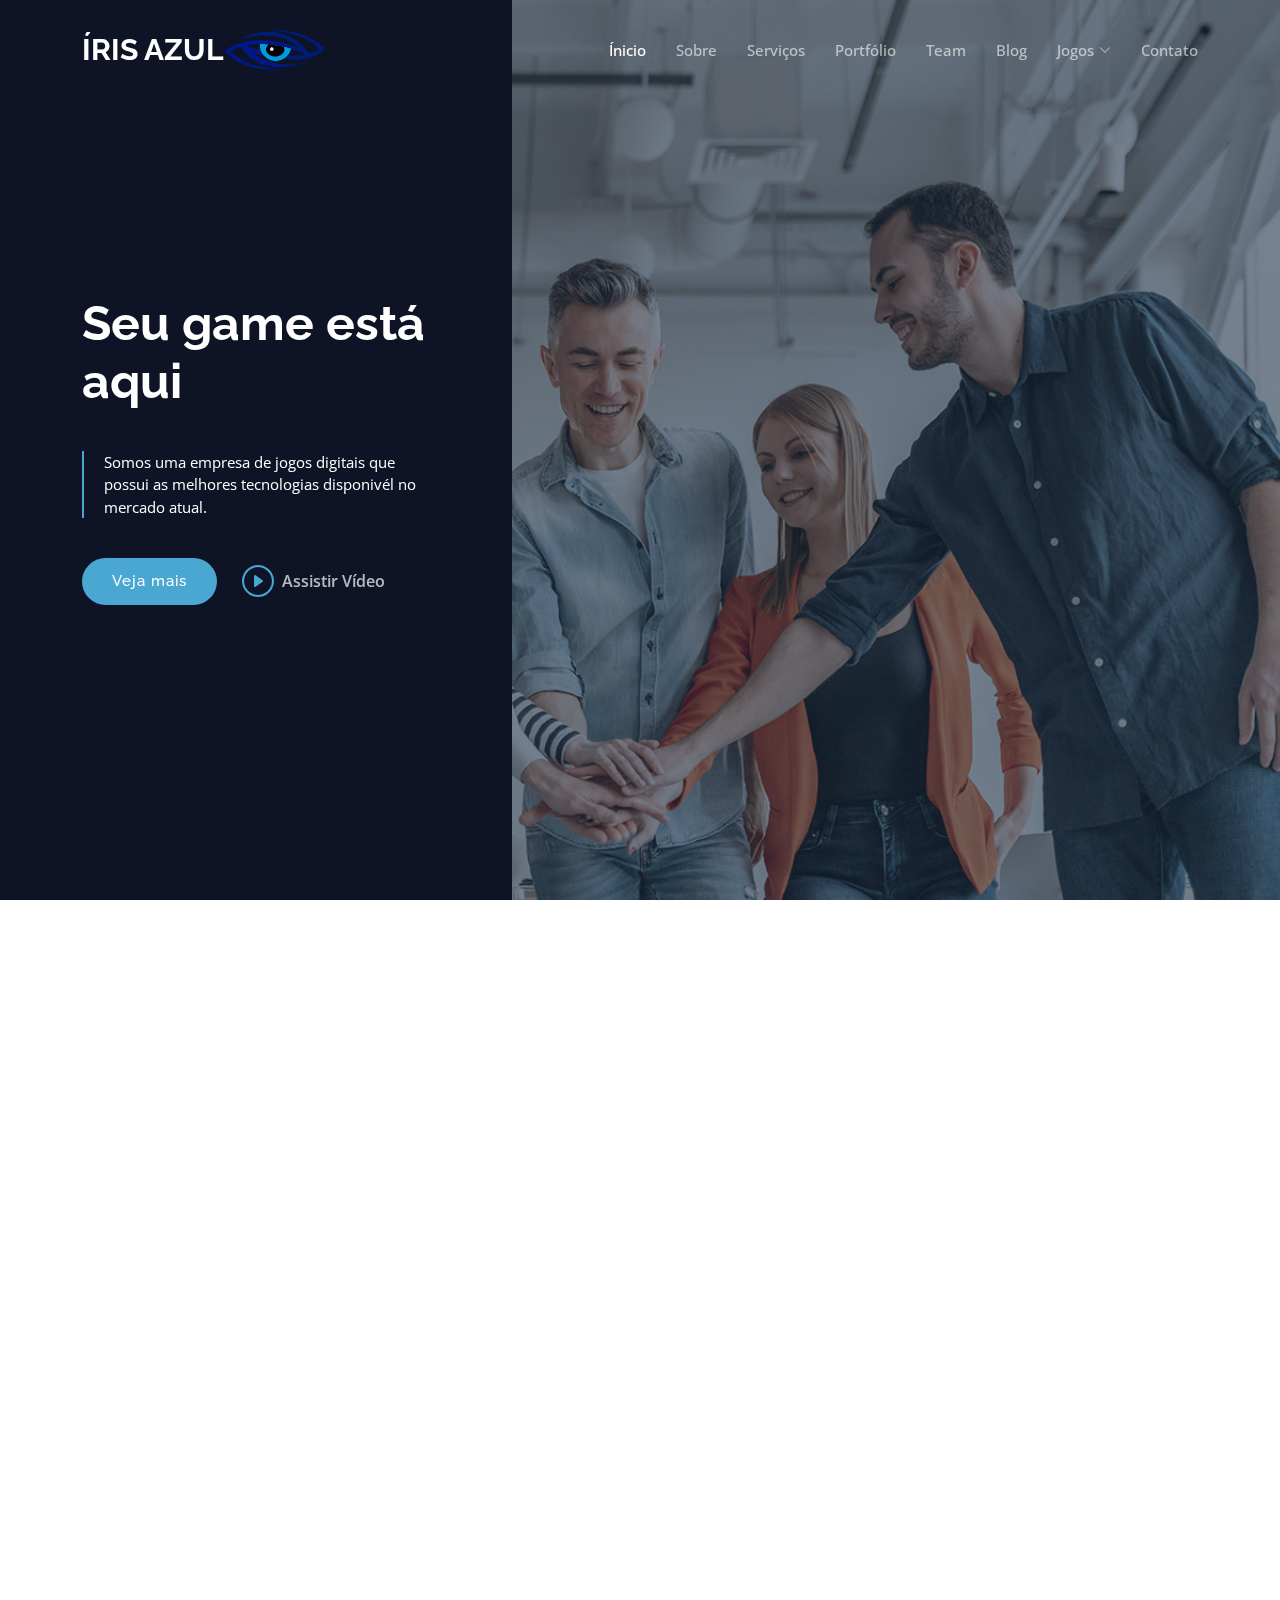
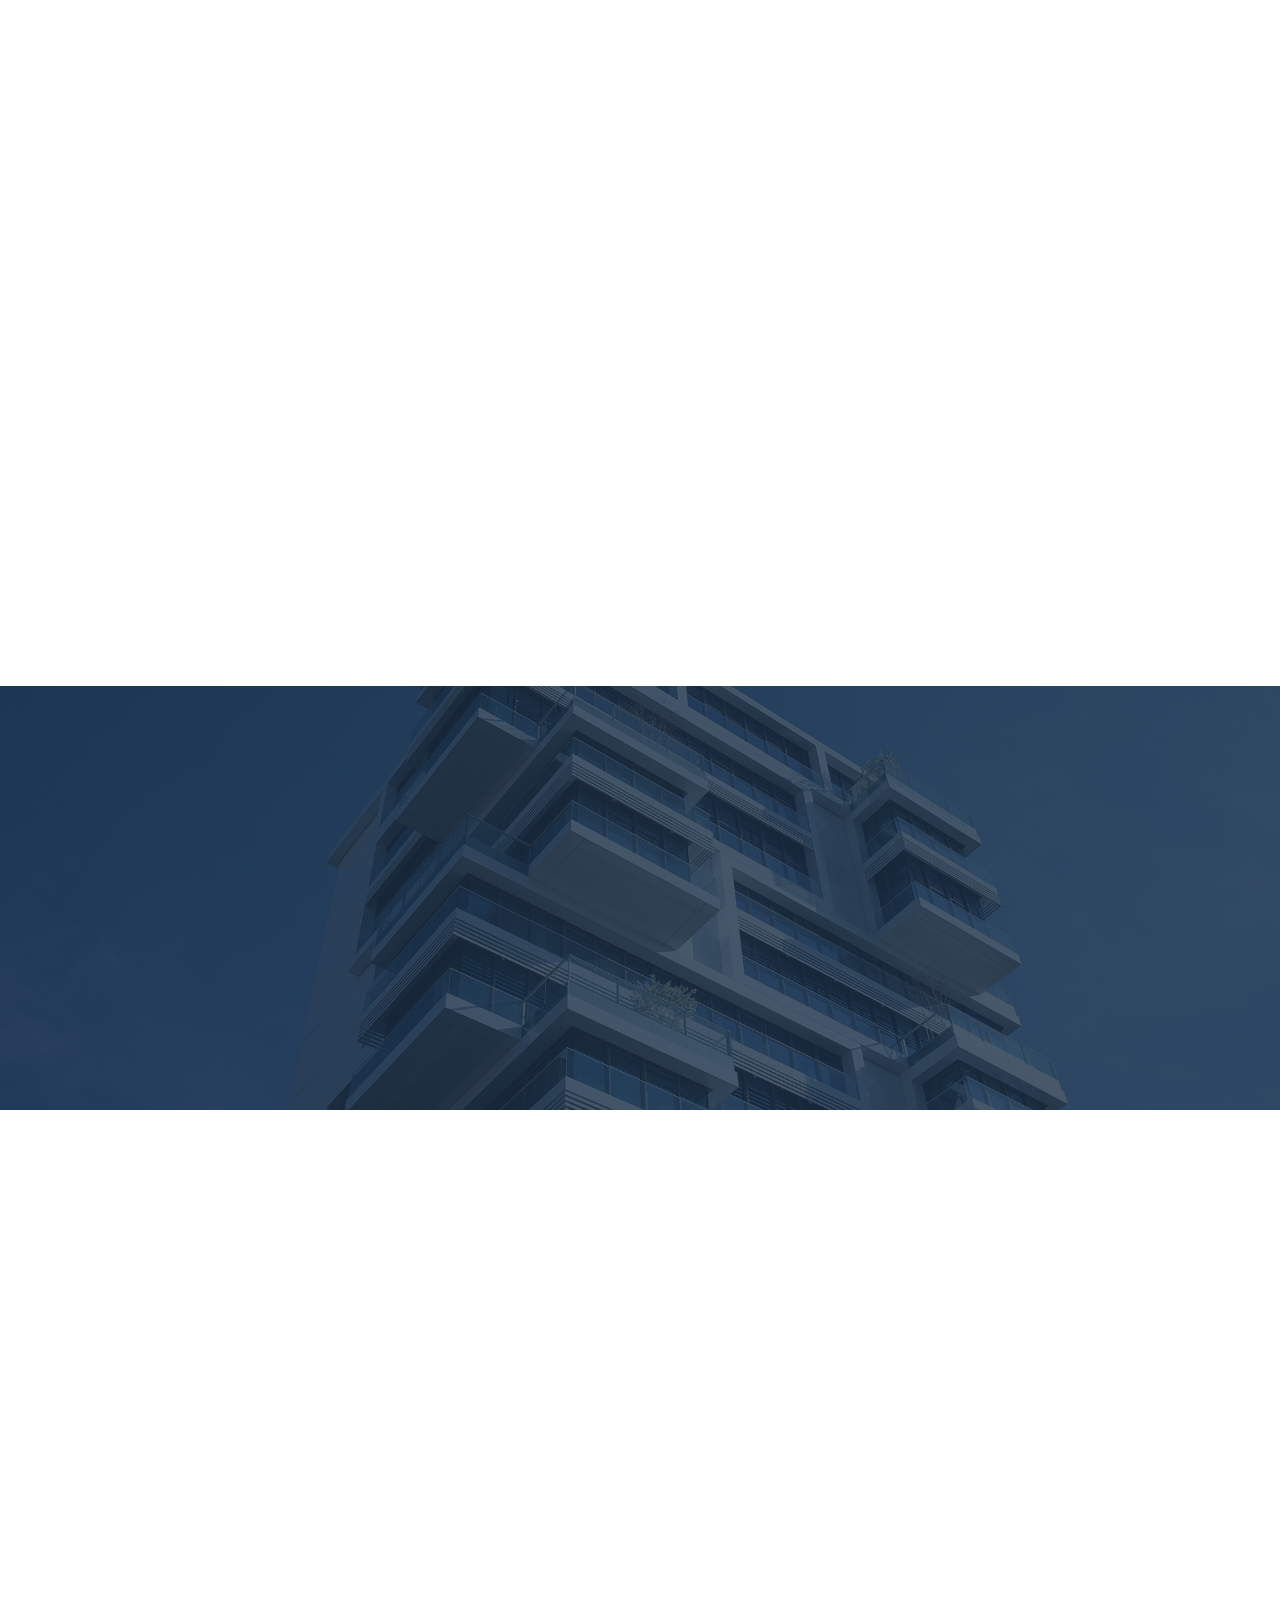
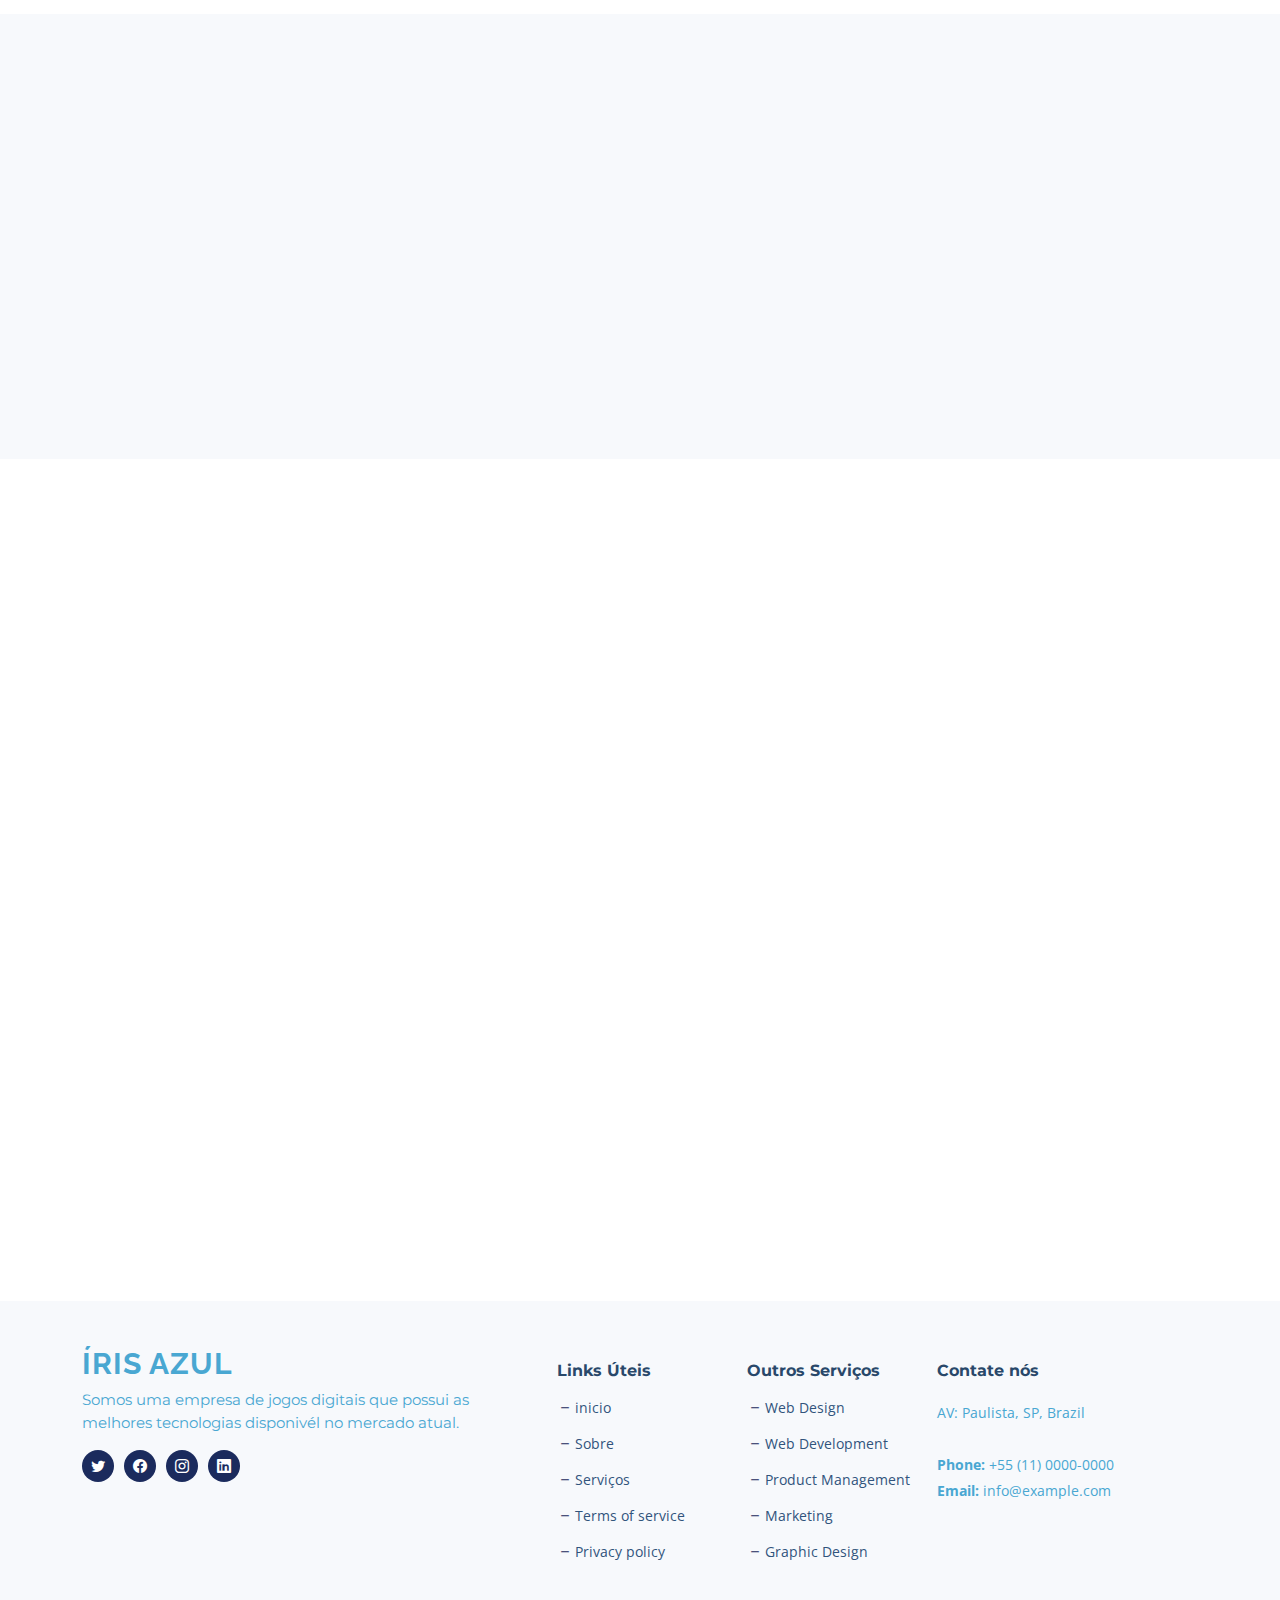
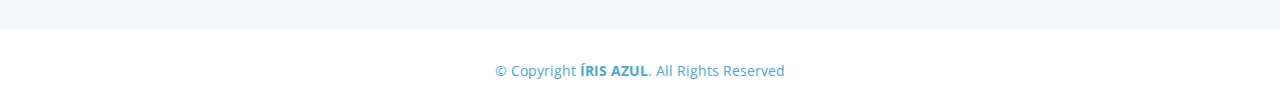
==== commit f500926a: "commit" ====
--- a/index.html
+++ b/index.html
@@ -10,8 +10,8 @@
   <meta content="" name="keywords">
 
   <!-- Favicons -->
-  <link href="assets/img/favicon/favicon-16x16.png" rel="icon">
-  <link href="assets/img/favicon/apple-touch-icon.png" rel="apple-touch-icon">
+  <link href="assets/img/favicon.ico" rel="icon">
+  <link href="assets/img/apple-touch-icon.png" rel="apple-touch-icon">
 
   <!-- Google Fonts -->
   <link rel="preconnect" href="https://fonts.googleapis.com">
@@ -94,7 +94,7 @@
             <p>Somos uma empresa de jogos digitais que possui as melhores tecnologias disponivél no mercado atual.</p>
           </blockquote>
           <div class="d-flex" data-aos="fade-up" data-aos-delay="200">
-            <a href="#about" class="btn-get-started">Veja mais</a>
+            <a href="https://veja-mais-iris-azul.netlify.app/" class="btn-get-started">Veja mais</a>
             <a href="https://www.youtube.com/watch?v=0dLX40UMUKo" class="glightbox btn-watch-video d-flex align-items-center"><i class="bi bi-play-circle"></i><span>Assistir Vídeo</span></a>
           </div>
 
@@ -116,7 +116,7 @@
 
         <div class="row g-0" data-aos="fade-up" data-aos-delay="200">
 
-          <div class="col-xl-5 img-bg" style="background-image: url('assets/img/why-us-bg.jpg')"></div>
+          <div class="col-xl-5 img-bg" style="background-image: url('assets/img/why-us-bg-1.jpg')"></div>
           <div class="col-xl-7 slides  position-relative">
 
             <div class="slides-1 swiper">
@@ -171,7 +171,7 @@
       <div class="container" data-aos="fade-up">
 
         <div class="section-header">
-          <h2>Outros Serviços</h2>
+          <h2>Nossos Serviços</h2>
 
         </div>
 
@@ -180,7 +180,7 @@
           <div class="col-lg-4 col-md-6 service-item d-flex" data-aos="fade-up" data-aos-delay="100">
             <div class="icon flex-shrink-0"><i class="bi bi-briefcase" style="color: #f57813;"></i></div>
             <div>
-              <h4 class="title"><a href="#" class="stretched-link">Lorem Ipsum</a></h4>
+              <h4 class="title"><a href="#" class="stretched-link">SEO</a></h4>
               <p class="description">Voluptatum deleniti atque corrupti quos dolores et quas molestias excepturi sint occaecati cupiditate non provident</p>
             </div>
           </div>
@@ -349,14 +349,14 @@
 
           <div class="col-xl-3 col-md-6" data-aos="fade-up" data-aos-delay="100">
             <div class="post-box">
-              <div class="post-img"><img src="assets/img/blog/blog-1.jpg" class="img-fluid" alt=""></div>
+              <div class="post-img"><img src="assets/img/blog/blog-1-1.jpg" class="img-fluid" alt=""></div>
               <div class="meta">
-                <span class="post-date">Tue, December 12</span>
-                <span class="post-author"> / Julia Parker</span>
+                <span class="post-date">Stembro 12, 2022</span>
+                <span class="post-author"> / John Doe</span>
               </div>
-              <h3 class="post-title">Eum ad dolor et. Autem aut fugiat debitis</h3>
-              <p>Illum voluptas ab enim placeat. Adipisci enim velit nulla. Vel omnis laudantium. Asperiores eum ipsa est officiis. Modi qui magni est...</p>
-              <a href="blog-details.html" class="readmore stretched-link"><span>Read More</span><i class="bi bi-arrow-right"></i></a>
+              <h3 class="post-title">Íris Azul anúncia entrada no mundo dos E-sports</h3>
+              <p>Nessa segunda feira (12) a Multinacional de Desenvolvimento e Análise de Jogos anúnciou de forma oficial em suas redes a inauguração de seu time profissional competitivo de Fortnite...</p>
+              <a href="blog-details.html" class="readmore stretched-link"><span>Veja mais</span><i class="bi bi-arrow-right"></i></a>
             </div>
           </div>
 
@@ -416,7 +416,7 @@
             <a href="index.html" class="logo d-flex align-items-center">
               <span>ÍRIS AZUL</span>
             </a>
-            <p>Cras fermentum odio eu feugiat lide par naso tierra. Justo eget nada terra videa magna derita valies darta donna mare fermentum iaculis eu non diam phasellus.</p>
+            <p>Somos uma empresa de jogos digitais que possui as melhores tecnologias disponivél no mercado atual.</p>
             <div class="social-links d-flex  mt-3">
               <a href="#" class="twitter"><i class="bi bi-twitter"></i></a>
               <a href="#" class="facebook"><i class="bi bi-facebook"></i></a>
@@ -426,18 +426,18 @@
           </div>
 
           <div class="col-lg-2 col-6 footer-links">
-            <h4>Useful Links</h4>
+            <h4>Links Úteis</h4>
             <ul>
-              <li><i class="bi bi-dash"></i> <a href="#">Home</a></li>
-              <li><i class="bi bi-dash"></i> <a href="#">About us</a></li>
-              <li><i class="bi bi-dash"></i> <a href="#">Services</a></li>
+              <li><i class="bi bi-dash"></i> <a href="index.html">inicio</a></li>
+              <li><i class="bi bi-dash"></i> <a href="#">Sobre</a></li>
+              <li><i class="bi bi-dash"></i> <a href="#">Serviços</a></li>
               <li><i class="bi bi-dash"></i> <a href="#">Terms of service</a></li>
               <li><i class="bi bi-dash"></i> <a href="#">Privacy policy</a></li>
             </ul>
           </div>
 
           <div class="col-lg-2 col-6 footer-links">
-            <h4>Our Services</h4>
+            <h4>Outros Serviços</h4>
             <ul>
               <li><i class="bi bi-dash"></i> <a href="#">Web Design</a></li>
               <li><i class="bi bi-dash"></i> <a href="#">Web Development</a></li>
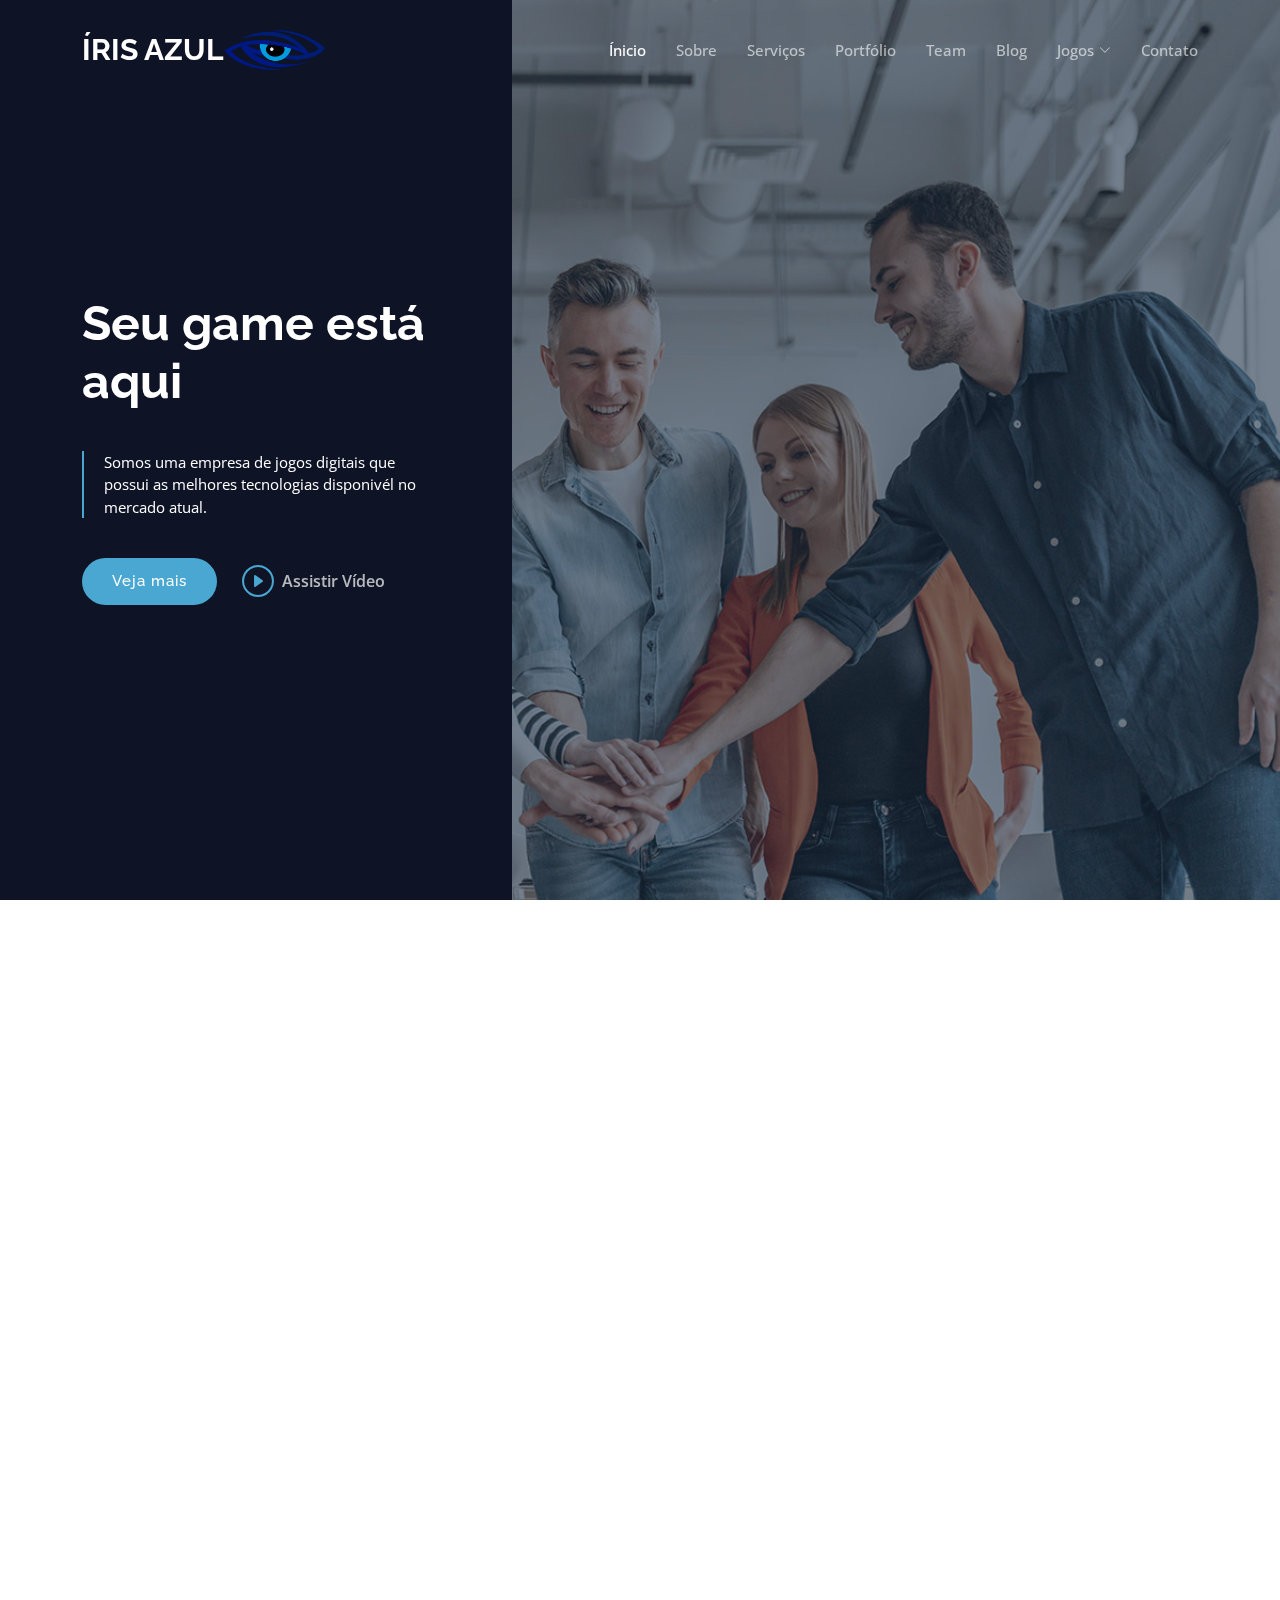
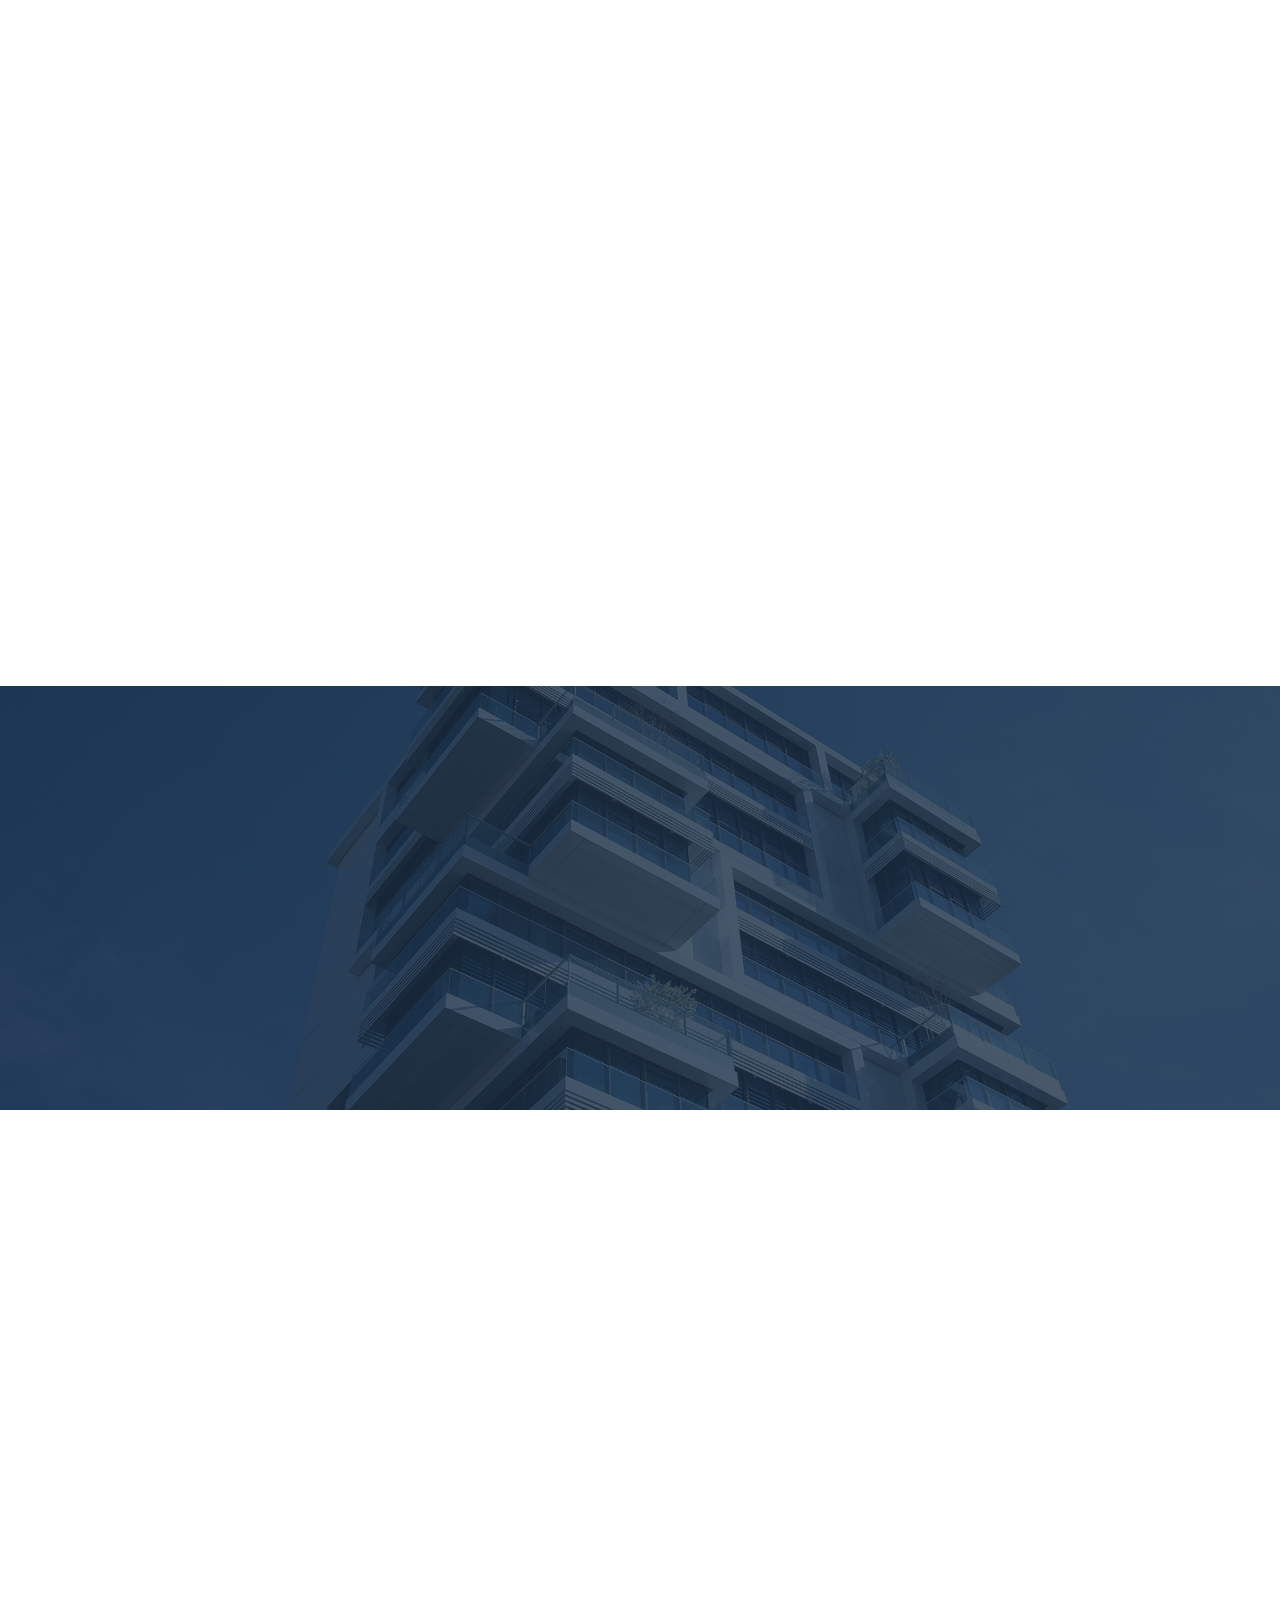
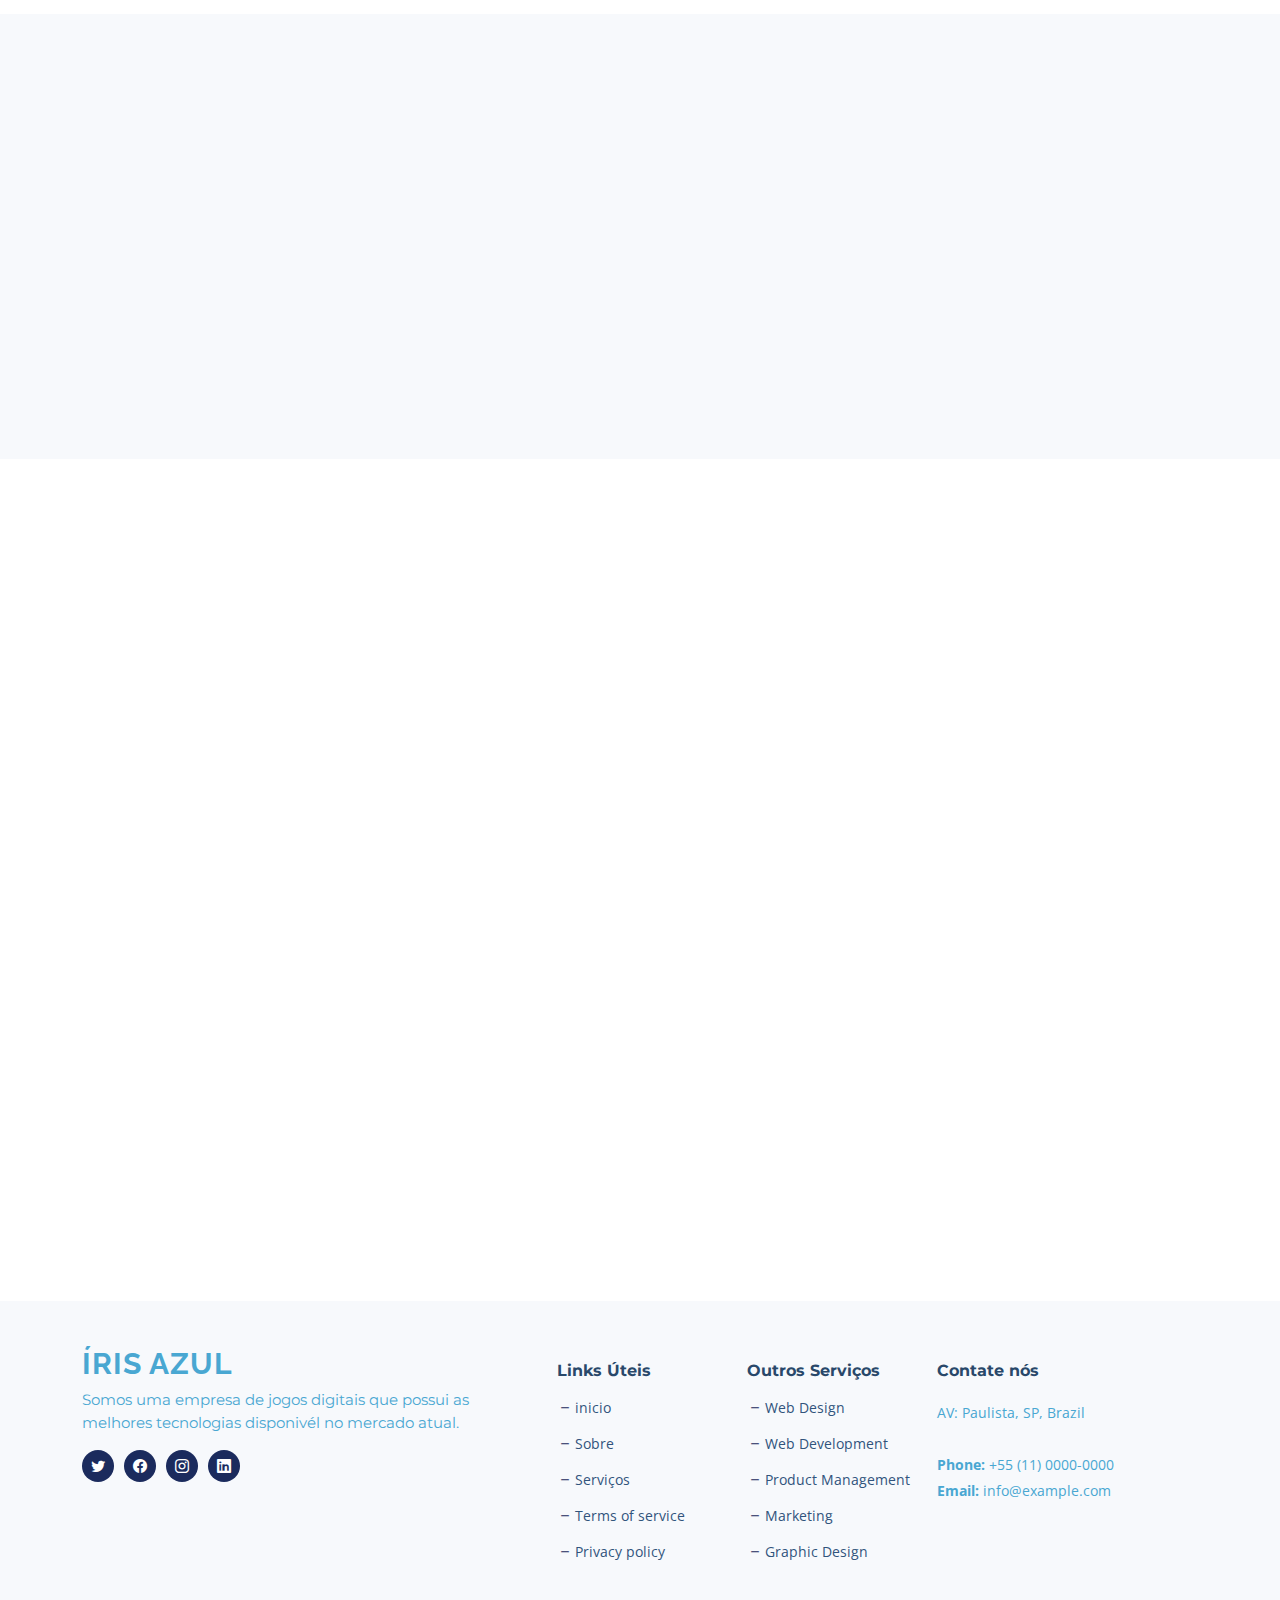
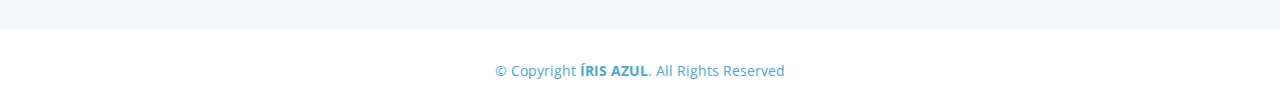
==== commit 953b2ac0: "commit" ====
--- a/index.html
+++ b/index.html
@@ -46,7 +46,7 @@
       <a href="index.html" class="logo d-flex align-items-center">
         <!-- Uncomment the line below if you also wish to use an image logo -->
         <!-- <img src="assets/img/logo.png" alt=""> -->
-        <h1 class="d-flex align-items-center">ÍRIS AZUL</h1>  <img src="/assets/img/logo-iris.png">
+        <h1 class="d-flex align-items-center">ÍRIS AZUL</h1>  <img src="/assets/img/logo-iris-8.png">
       </a>
 
       <i class="mobile-nav-toggle mobile-nav-show bi bi-list"></i>
@@ -351,7 +351,7 @@
             <div class="post-box">
               <div class="post-img"><img src="assets/img/blog/blog-1-1.jpg" class="img-fluid" alt=""></div>
               <div class="meta">
-                <span class="post-date">Stembro 12, 2022</span>
+                <span class="post-date">Setembro 12, 2022</span>
                 <span class="post-author"> / John Doe</span>
               </div>
               <h3 class="post-title">Íris Azul anúncia entrada no mundo dos E-sports</h3>
@@ -362,40 +362,41 @@
 
           <div class="col-xl-3 col-md-6" data-aos="fade-up" data-aos-delay="200">
             <div class="post-box">
-              <div class="post-img"><img src="assets/img/blog/blog-2.jpg" class="img-fluid" alt=""></div>
+              <div class="post-img"><img src="assets/img/blog/blog-2-2.jpg" class="img-fluid" alt=""></div>
               <div class="meta">
-                <span class="post-date">Fri, September 05</span>
+                <span class="post-date">Setembro 15, 2022</span>
                 <span class="post-author"> / Mario Douglas</span>
               </div>
-              <h3 class="post-title">Et repellendus molestiae qui est sed omnis</h3>
-              <p>Voluptatem nesciunt omnis libero autem tempora enim ut ipsam id. Odit quia ab eum assumenda. Quisquam omnis doloribus...</p>
-              <a href="blog-details.html" class="readmore stretched-link"><span>Read More</span><i class="bi bi-arrow-right"></i></a>
+              <h3 class="post-title">Íris Azul anúncia nova linha de jogos com RV</h3>
+              <p>No evento realizado pela Íris Azul nesta quinta feira (15) o Diretor executivo da empresa aunciou que estão desenvolvendo...</p>
+              <a href="blog-details.html" class="readmore stretched-link"><span>Veja mais</span><i class="bi bi-arrow-right"></i></a>
             </div>
           </div>
 
           <div class="col-xl-3 col-md-6" data-aos="fade-up" data-aos-delay="300">
             <div class="post-box">
-              <div class="post-img"><img src="assets/img/blog/blog-3.jpg" class="img-fluid" alt=""></div>
+              <div class="post-img"><img src="assets/img/blog/blog-3-3.jpg" class="img-fluid" alt=""></div>
               <div class="meta">
-                <span class="post-date">Tue, July 27</span>
+                <span class="post-date">Setembro 16, 2022</span>
                 <span class="post-author"> / Lisa Hunter</span>
               </div>
-              <h3 class="post-title">Quia assumenda est et veritati</h3>
-              <p>Quia nam eaque omnis explicabo similique eum quaerat similique laboriosam. Quis omnis repellat sed quae consectetur magnam...</p>
-              <a href="blog-details.html" class="readmore stretched-link"><span>Read More</span><i class="bi bi-arrow-right"></i></a>
+              <h3 class="post-title">Íris Azul muda estratégia de marketing e surpreende
+              </h3>
+              <p>Íris Azul pretende nos próximos meses começar a utilizar um método de marketing totalmente inovador para a empresa, e a ex...</p>
+              <a href="blog-details.html" class="readmore stretched-link"><span>Veja mais</span><i class="bi bi-arrow-right"></i></a>
             </div>
           </div>
 
           <div class="col-xl-3 col-md-6" data-aos="fade-up" data-aos-delay="400">
             <div class="post-box">
-              <div class="post-img"><img src="assets/img/blog/blog-4.jpg" class="img-fluid" alt=""></div>
+              <div class="post-img"><img src="assets/img/blog/blog-4-4.jpg" class="img-fluid" alt=""></div>
               <div class="meta">
-                <span class="post-date">Tue, Sep 16</span>
+                <span class="post-date">Setembro 16, 2022</span>
                 <span class="post-author"> / Mario Douglas</span>
               </div>
-              <h3 class="post-title">Pariatur quia facilis similique deleniti</h3>
-              <p>Et consequatur eveniet nam voluptas commodi cumque ea est ex. Aut quis omnis sint ipsum earum quia eligendi...</p>
-              <a href="blog-details.html" class="readmore stretched-link"><span>Read More</span><i class="bi bi-arrow-right"></i></a>
+              <h3 class="post-title">Crise mundial chega em Íris Azul</h3>
+              <p>Após pandemia do covid-19, muitas empresas manifestaram problemas e estabilidade no setor financeiro, gerando crise no ce...</p>
+              <a href="blog-details.html" class="readmore stretched-link"><span>Veja mais</span><i class="bi bi-arrow-right"></i></a>
             </div>
           </div>
 
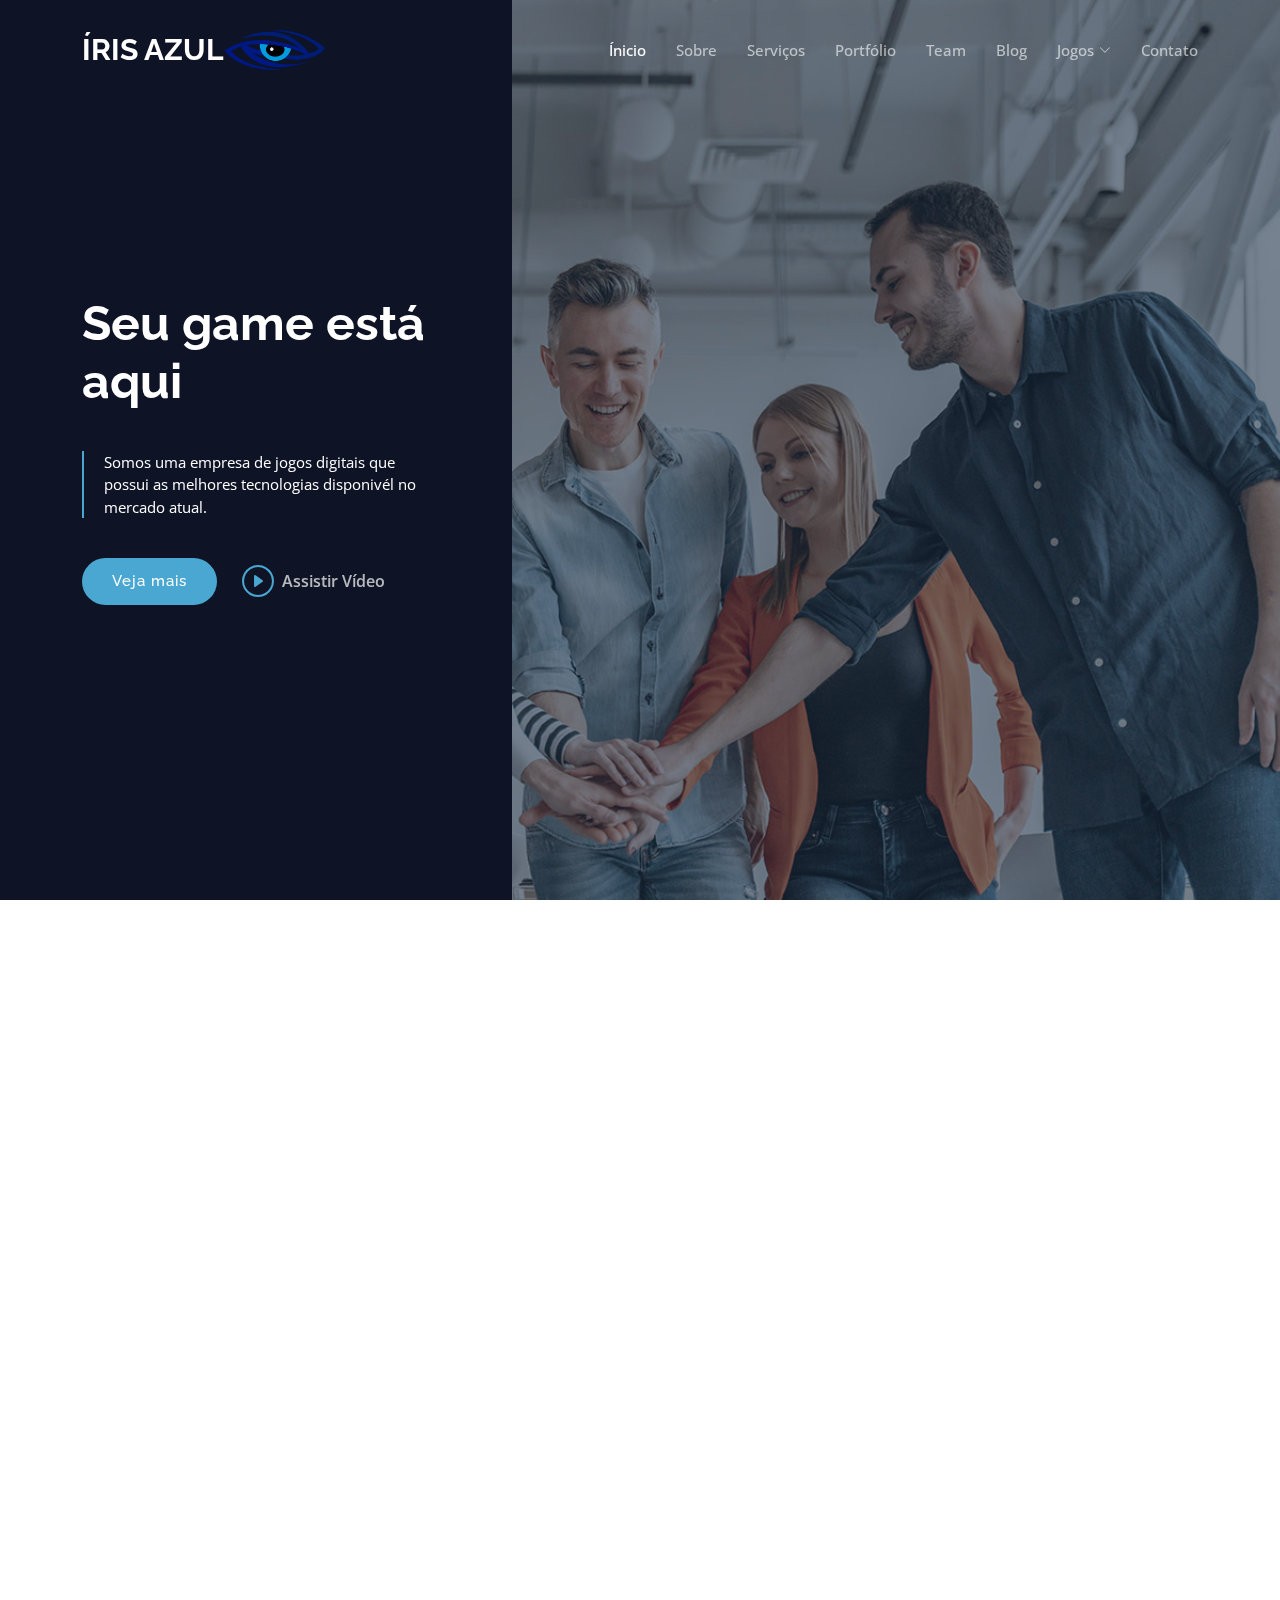
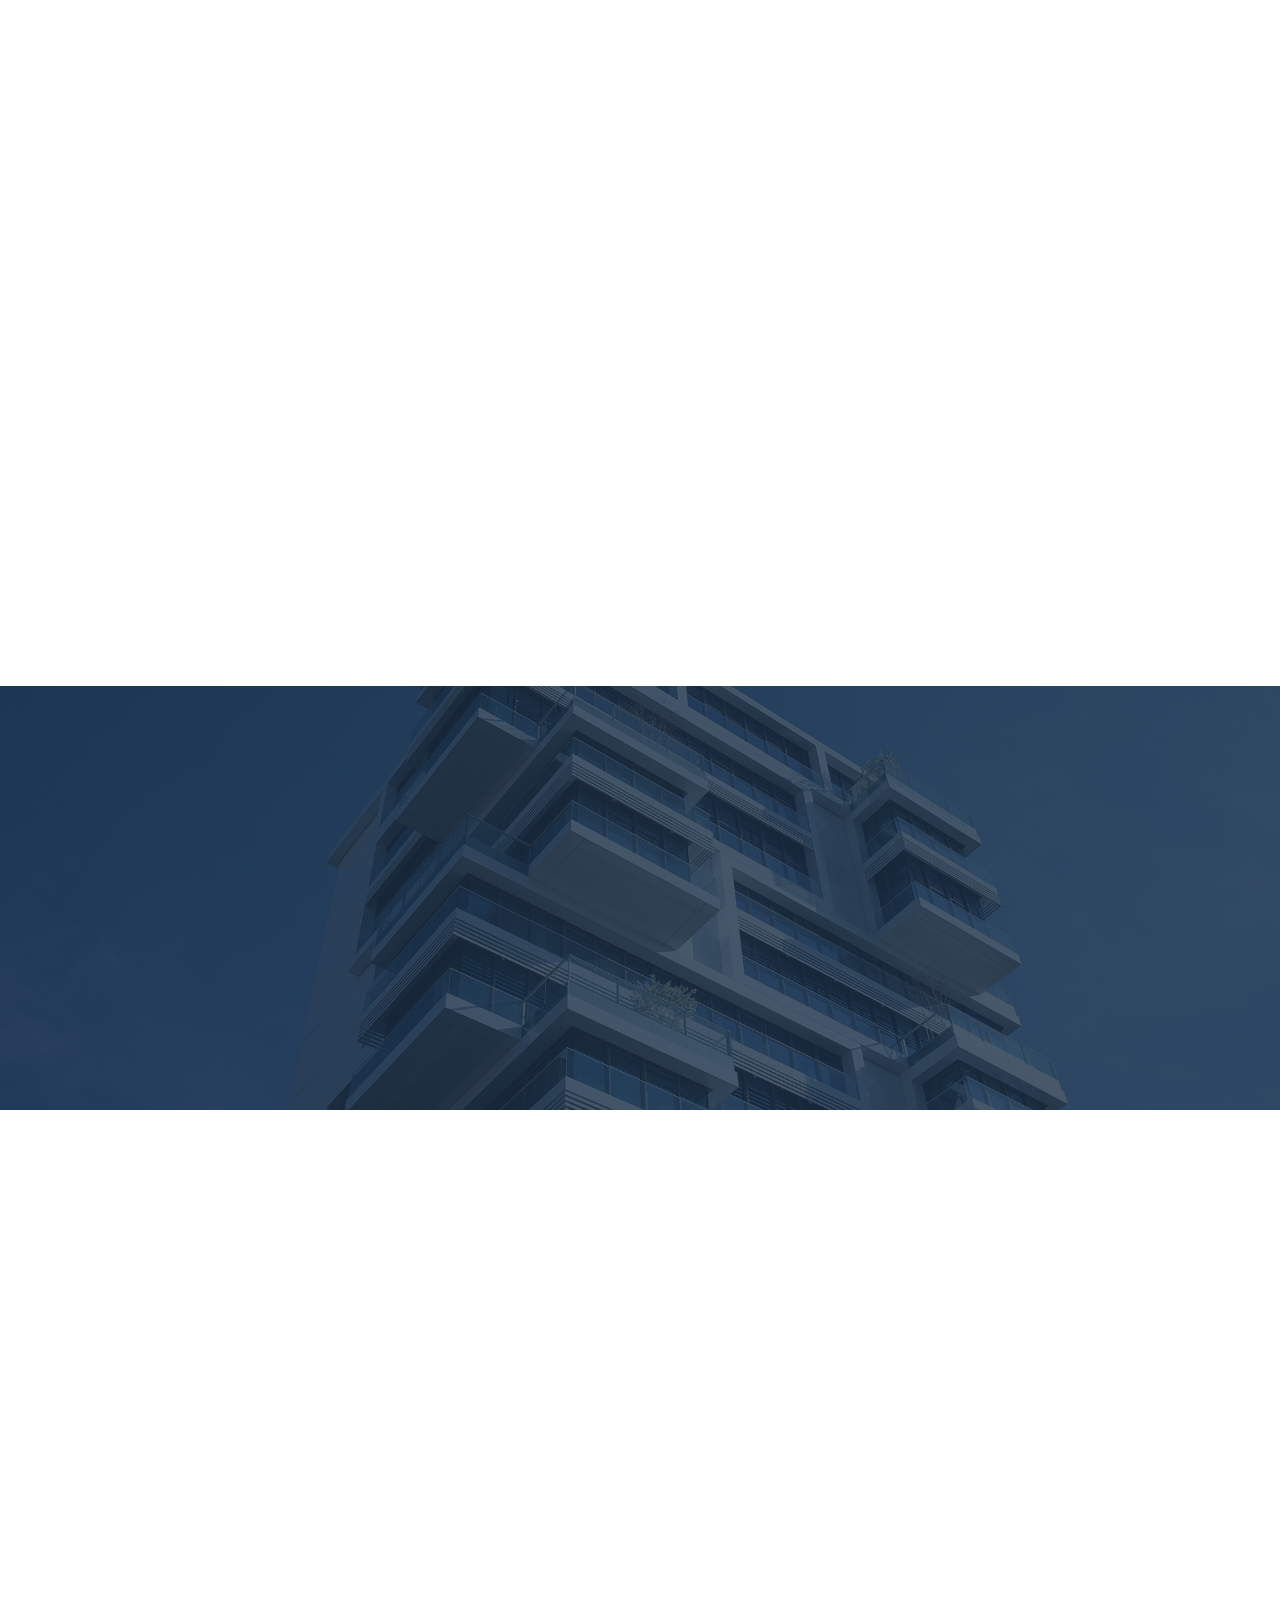
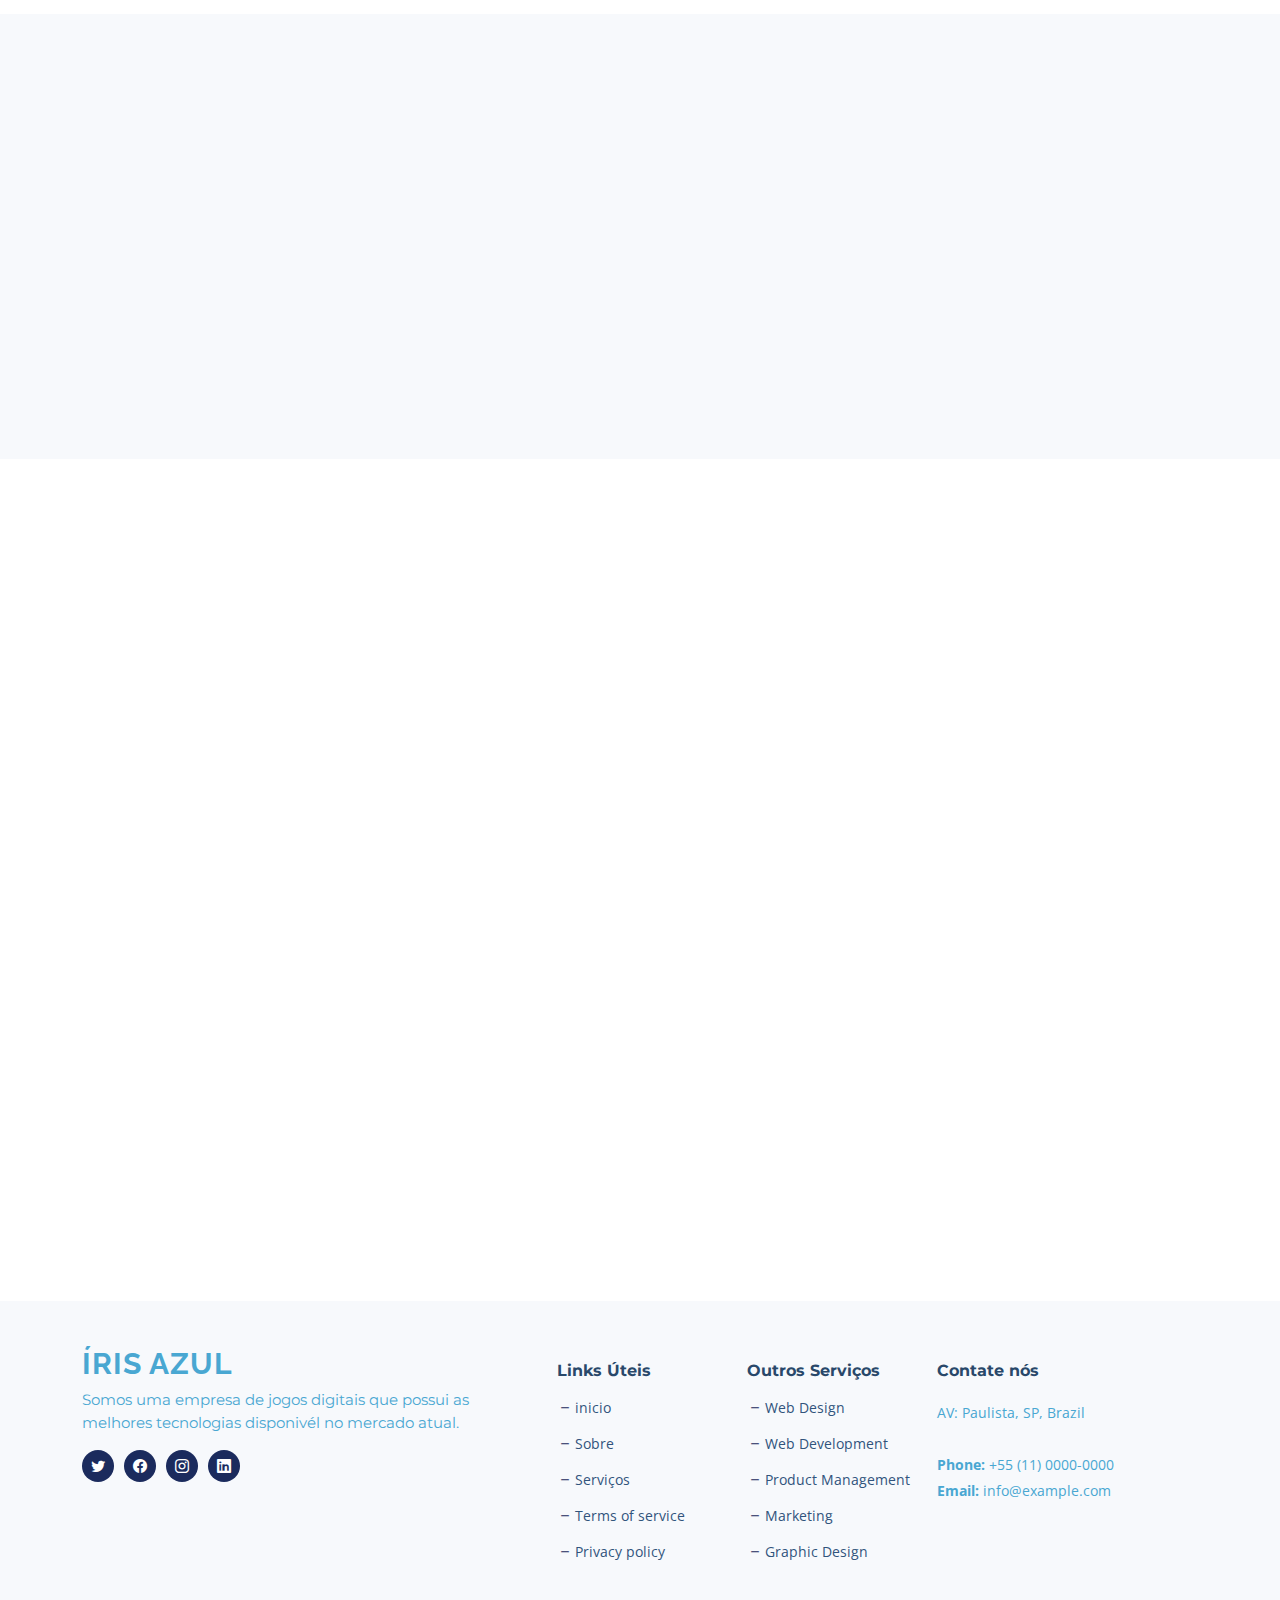
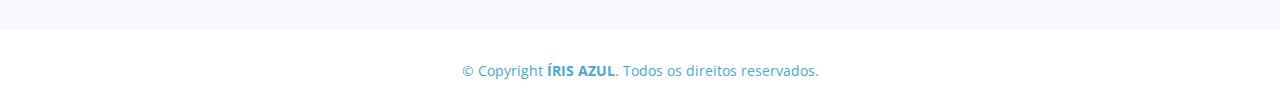
==== commit a792d689: "commit" ====
--- a/index.html
+++ b/index.html
@@ -95,7 +95,7 @@
           </blockquote>
           <div class="d-flex" data-aos="fade-up" data-aos-delay="200">
             <a href="https://veja-mais-iris-azul.netlify.app/" class="btn-get-started">Veja mais</a>
-            <a href="https://www.youtube.com/watch?v=0dLX40UMUKo" class="glightbox btn-watch-video d-flex align-items-center"><i class="bi bi-play-circle"></i><span>Assistir Vídeo</span></a>
+            <a href="/assets/img/irisazul.mp4" class="glightbox btn-watch-video d-flex align-items-center"><i class="bi bi-play-circle"></i><span>Assistir Vídeo</span></a>
           </div>
 
         </div>
@@ -421,7 +421,7 @@
             <div class="social-links d-flex  mt-3">
               <a href="#" class="twitter"><i class="bi bi-twitter"></i></a>
               <a href="#" class="facebook"><i class="bi bi-facebook"></i></a>
-              <a href="#" class="instagram"><i class="bi bi-instagram"></i></a>
+              <a href="https://www.instagram.com/irisazul.gg/" class="instagram"><i class="bi bi-instagram"></i></a>
               <a href="#" class="linkedin"><i class="bi bi-linkedin"></i></a>
             </div>
           </div>
@@ -464,7 +464,7 @@
     <div class="footer-legal">
       <div class="container">
         <div class="copyright">
-          &copy; Copyright <strong><span>ÍRIS AZUL</span></strong>. All Rights Reserved
+          &copy; Copyright <strong><span>ÍRIS AZUL</span></strong>. Todos os direitos reservados.
         </div>
 
       </div>
